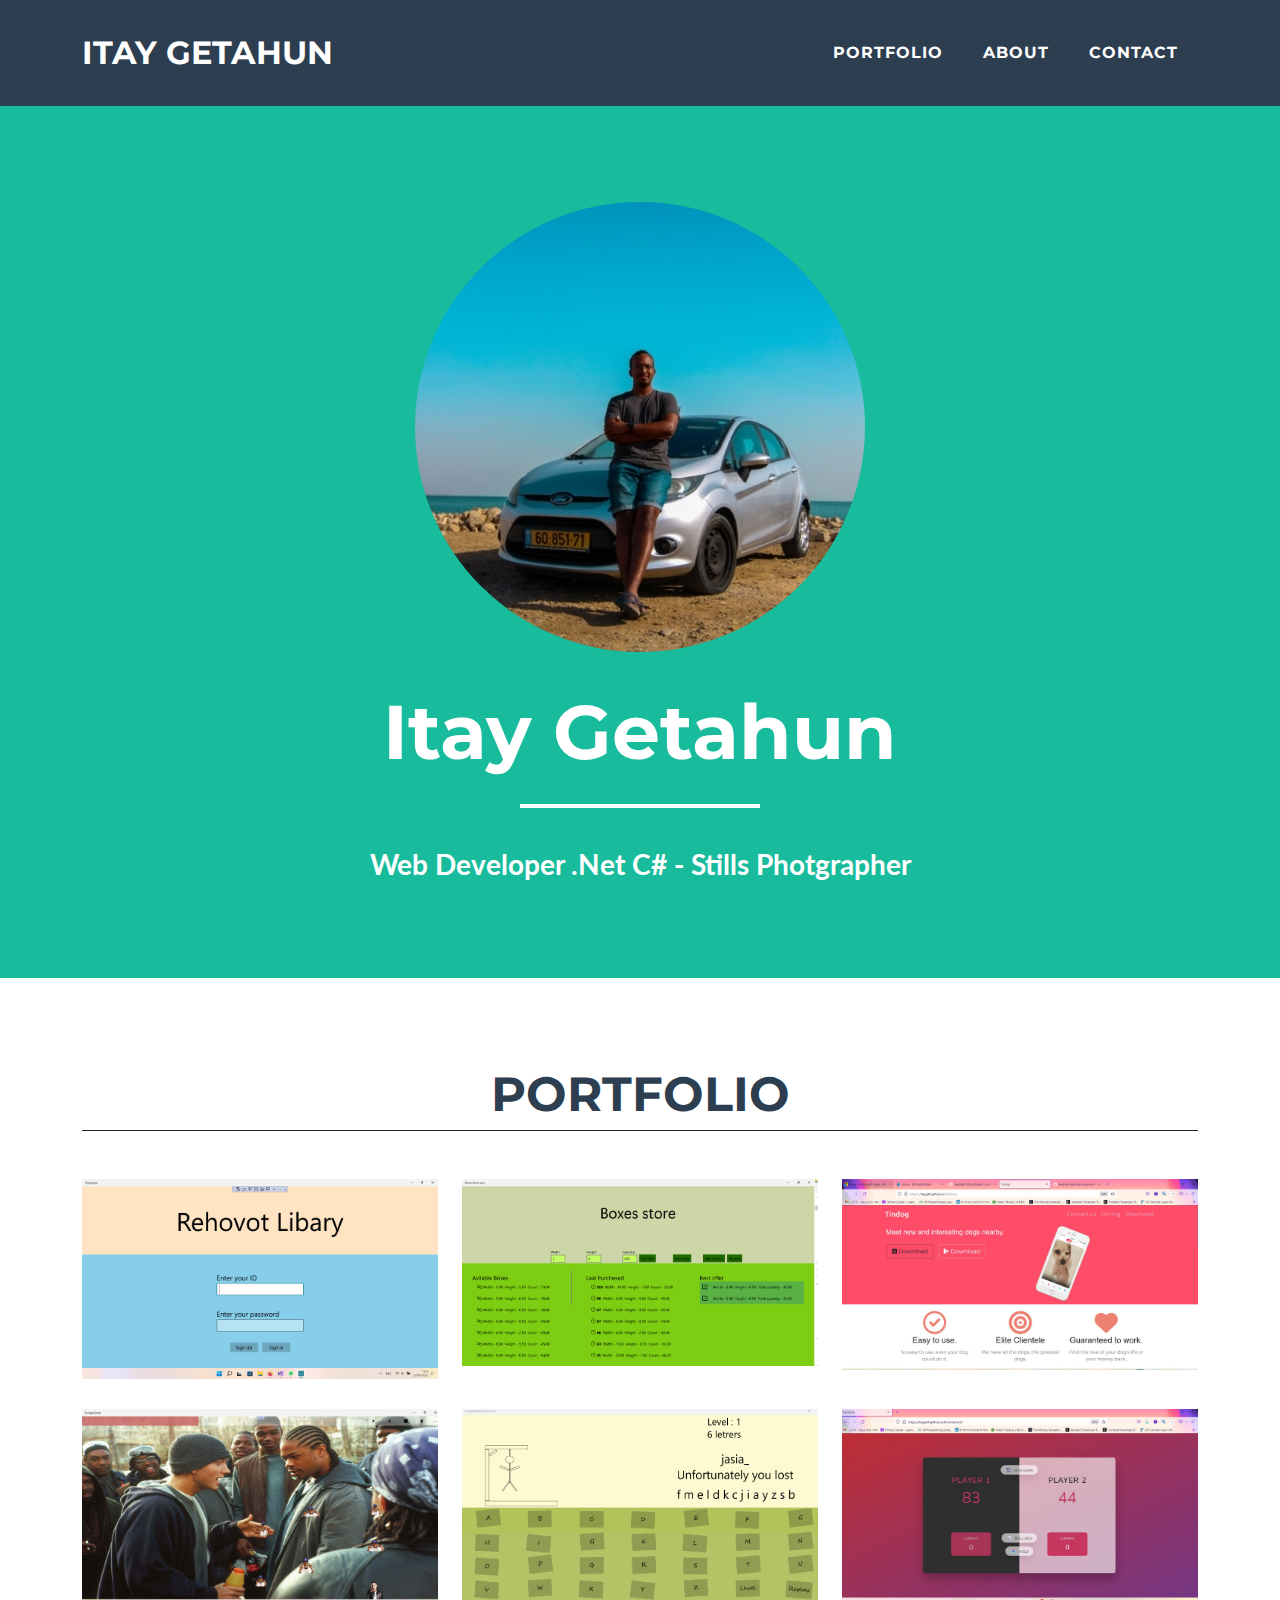
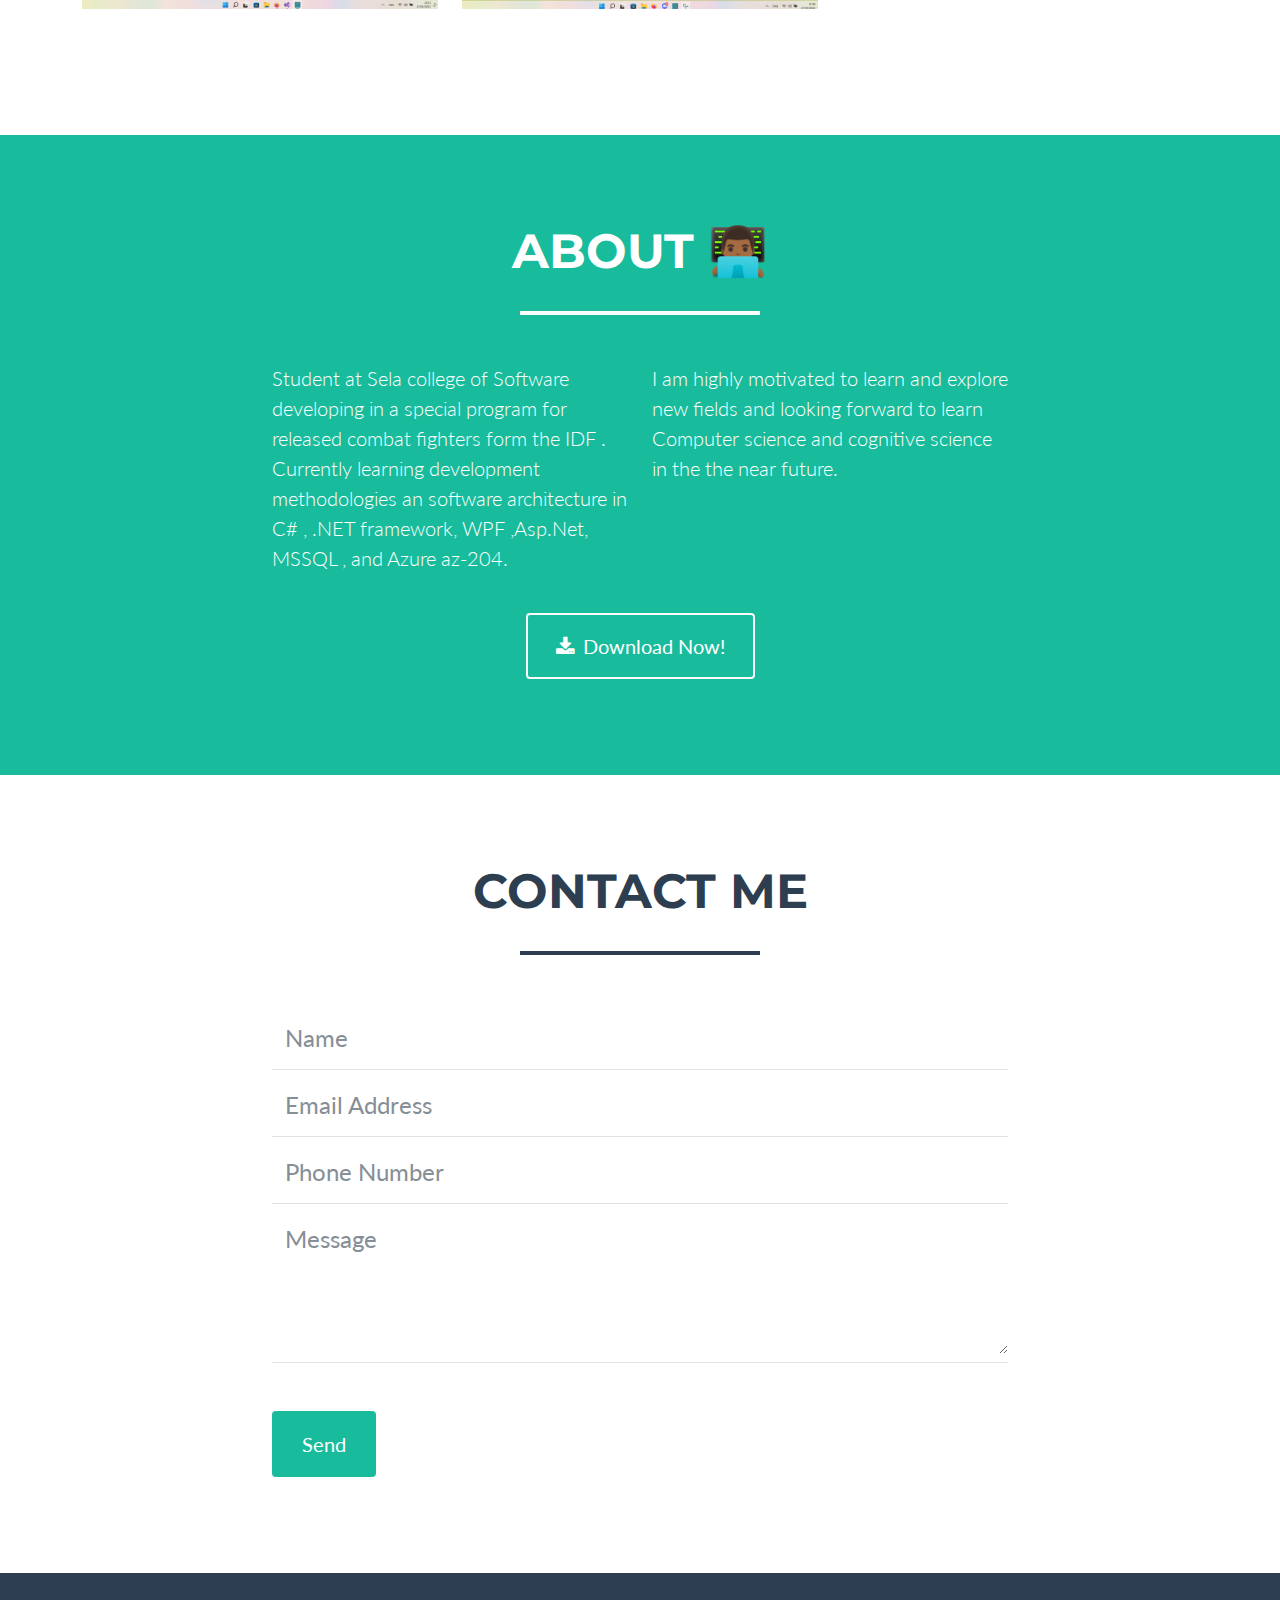
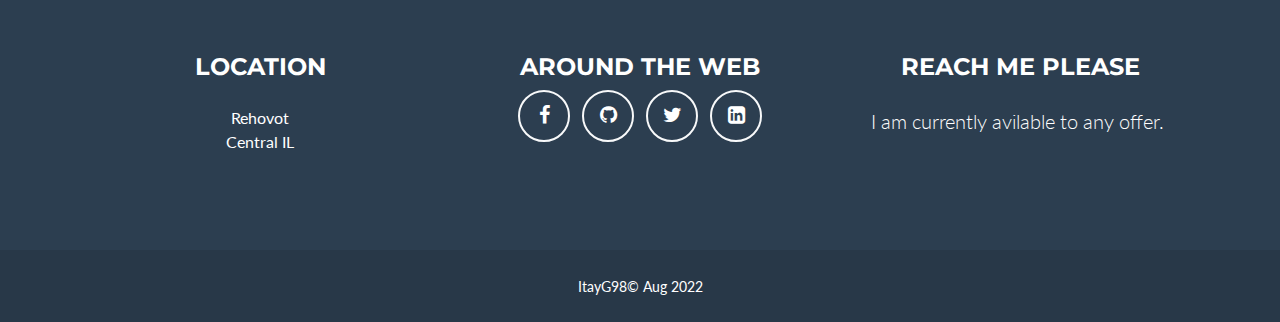
==== index.html @ 488859ec "Fixed and added web page link button" ====
<!DOCTYPE html>
<html>
  <head>
    <meta charset="utf-8" />
    <meta
      name="viewport"
      content="width=device-width, initial-scale=1.0, shrink-to-fit=no"
    />
    <title>Itay Getahun</title>
    <link
      rel="stylesheet"
      href="assets/bootstrap/css/bootstrap.min.css?h=2b7a9840dc2c8db3ccf0bd72989d36ec"
    />
    <link
      rel="stylesheet"
      href="https://fonts.googleapis.com/css?family=Montserrat:400,700"
    />
    <link
      rel="stylesheet"
      href="https://fonts.googleapis.com/css?family=Lato:400,700,400italic,700italic"
    />
    <link
      rel="stylesheet"
      href="https://cdnjs.cloudflare.com/ajax/libs/font-awesome/4.7.0/css/font-awesome.min.css"
    />
  </head>

  <body
    id="page-top"
    data-bs-spy="scroll"
    data-bs-target="#mainNav"
    data-bs-offset="72"
  >
    <header class="text-center text-white bg-primary masthead">
      <div class="container">
        <img
          class="img-fluid d-block mx-auto mb-5 rounded-circle"
          src="assets/img/Profile.jpg"
          alt="Me"
        />
        <h1>Itay Getahun</h1>
        <hr class="star-light" />
        <h2 class="font-weight-light mb-0">
          Web Developer .Net C# - Stills Photgrapher
        </h2>
      </div>
    </header>
    <section id="portfolio" class="portfolio">
      <div class="container">
        <h2 class="text-uppercase text-center text-secondary">Portfolio</h2>
        <hr class="mb-5" />
        <div class="row">
          <div class="col-md-6 col-lg-4">
            <a
              class="d-block mx-auto portfolio-item"
              href="#portfolio-modal-1"
              data-bs-toggle="modal"
            >
              <div
                class="d-flex portfolio-item-caption position-absolute h-100 w-100"
              >
                <div
                  class="text-center text-white my-auto portfolio-item-caption-content w-100"
                >
                  <i class="fa fa-search-plus fa-3x"></i>
                </div>
              </div>
              <img class="img-fluid" src="assets/img/portfolio/LibaryApp.png" />
            </a>
          </div>
          <div class="col-md-6 col-lg-4">
            <a
              class="d-block mx-auto portfolio-item"
              href="#portfolio-modal-2"
              data-bs-toggle="modal"
            >
              <div
                class="d-flex portfolio-item-caption position-absolute h-100 w-100"
              >
                <div
                  class="text-center text-white my-auto portfolio-item-caption-content w-100"
                >
                  <i class="fa fa-search-plus fa-3x"></i>
                </div>
              </div>
              <img class="img-fluid" src="assets/img/portfolio/BoxApp.png" />
            </a>
          </div>
          <div class="col-md-6 col-lg-4">
            <a
              class="d-block mx-auto portfolio-item"
              href="#portfolio-modal-3"
              data-bs-toggle="modal"
            >
              <div
                class="d-flex portfolio-item-caption position-absolute h-100 w-100"
              >
                <div
                  class="text-center text-white my-auto portfolio-item-caption-content w-100"
                >
                  <i class="fa fa-search-plus fa-3x"></i>
                </div>
              </div>
              <img class="img-fluid" src="assets/img/portfolio/Tindog.jpg" />
            </a>
          </div>
          <div class="col-md-6 col-lg-4">
            <a
              class="d-block mx-auto portfolio-item"
              href="#portfolio-modal-4"
              data-bs-toggle="modal"
            >
              <div
                class="d-flex portfolio-item-caption position-absolute h-100 w-100"
              >
                <div
                  class="text-center text-white my-auto portfolio-item-caption-content w-100"
                >
                  <i class="fa fa-search-plus fa-3x"></i>
                </div>
              </div>
              <img
                class="img-fluid"
                src="assets/img/portfolio/Dodge_Game.png"
              />
            </a>
          </div>
          <div class="col-md-6 col-lg-4">
            <a
              class="d-block mx-auto portfolio-item"
              href="#portfolio-modal-5"
              data-bs-toggle="modal"
            >
              <div
                class="d-flex portfolio-item-caption position-absolute h-100 w-100"
              >
                <div
                  class="text-center text-white my-auto portfolio-item-caption-content w-100"
                >
                  <i class="fa fa-search-plus fa-3x"></i>
                </div>
              </div>
              <img class="img-fluid" src="assets/img/portfolio/HangMan.png" />
            </a>
          </div>
          <div class="col-md-6 col-lg-4">
            <a
              class="d-block mx-auto portfolio-item"
              href="#portfolio-modal-6"
              data-bs-toggle="modal"
            >
              <div
                class="d-flex portfolio-item-caption position-absolute h-100 w-100"
              >
                <div
                  class="text-center text-white my-auto portfolio-item-caption-content w-100"
                >
                  <i class="fa fa-search-plus fa-3x"></i>
                </div>
              </div>
              <img class="img-fluid" src="assets/img/portfolio/DiceGame.jpg" />
            </a>
          </div>
        </div>
      </div>
    </section>
    <section class="text-white bg-primary mb-0" id="about">
      <div class="container">
        <h2 class="text-uppercase text-center text-white">About 👨🏾‍💻</h2>
        <hr class="star-light mb-5" />
        <div class="row">
          <div class="col-lg-4 ms-auto">
            <p class="lead">
              Student at Sela college of Software developing in a special
              program for released combat fighters form the IDF . Currently
              learning development methodologies an software architecture in C#
              , .NET framework, WPF ,Asp.Net, MSSQL , and Azure az-204.
            </p>
          </div>
          <div class="col-lg-4 me-auto">
            <p class="lead">
              I am highly motivated to learn and explore new fields and looking
              forward to learn Computer science and cognitive science in the the
              near future.
            </p>
          </div>
        </div>
        <div class="text-center mt-4">
          <a class="btn btn-outline-light btn-xl" role="button" href="#"
            ><i class="fa fa-download me-2"></i><span>Download Now!</span></a
          >
        </div>
      </div>
    </section>
    <section id="contact">
      <div class="container">
        <h2 class="text-uppercase text-center text-secondary mb-0">
          Contact Me
        </h2>
        <hr class="star-dark mb-5" />
        <div class="row">
          <div class="col-lg-8 mx-auto">
            <form
              id="contactForm"
              name="sentMessage"
              novalidate="novalidate"
              autocomplete="on"
              onsubmit="return SubmitForm(this);"
            >
              <div class="control-group">
                <div class="mb-0 form-floating controls pb-2">
                  <input
                    class="form-control"
                    type="text"
                    id="name"
                    required=""
                    placeholder="Name"
                  /><label class="form-label">Name</label
                  ><small class="form-text text-danger help-block"></small>
                </div>
              </div>
              <div class="control-group">
                <div class="mb-0 form-floating controls pb-2">
                  <input
                    class="form-control"
                    type="email"
                    id="email"
                    required=""
                    placeholder="Email Address"
                  /><label class="form-label">Email Address</label
                  ><small class="form-text text-danger help-block"></small>
                </div>
              </div>
              <div class="control-group">
                <div class="mb-0 form-floating controls pb-2">
                  <input
                    class="form-control"
                    type="tel"
                    id="phone"
                    required=""
                    placeholder="Phone Number"
                  /><label class="form-label">Phone Number</label
                  ><small class="form-text text-danger help-block"></small>
                </div>
              </div>
              <div class="control-group">
                <div class="mb-5 form-floating controls pb-2">
                  <textarea
                    class="form-control"
                    id="message"
                    required=""
                    placeholder="Message"
                    style="height: 150px"
                  ></textarea
                  ><label class="form-label">Message</label
                  ><small class="form-text text-danger help-block"></small>
                </div>
              </div>
              <div id="success"></div>
              <div>
                <button
                  class="btn btn-primary btn-xl"
                  id="sendMessageButton"
                  type="submit"
                >
                  Send
                </button>
              </div>
            </form>
          </div>
        </div>
      </div>
    </section>
    <footer class="text-center footer">
      <div class="container">
        <div class="row">
          <div class="col-md-4 mb-5 mb-lg-0">
            <h4 class="text-uppercase mb-4">Location</h4>
            <p>Rehovot<br />Central IL</p>
          </div>
          <div class="col-md-4 mb-5 mb-lg-0">
            <h4 class="text-uppercase">Around the Web</h4>
            <ul class="list-inline">
              <li class="list-inline-item">
                <a
                  class="btn btn-outline-light text-center btn-social rounded-circle"
                  role="button"
                  href="https://www.facebook.com/itay.getahon"
                  ><i class="fa fa-facebook fa-fw"></i
                ></a>
              </li>
              <li class="list-inline-item">
                <a
                  class="btn btn-outline-light text-center btn-social rounded-circle"
                  role="button"
                  href="https://github.com/itayG98"
                  ><i class="fa fa-github fa-fw"></i
                ></a>
              </li>
              <li class="list-inline-item">
                <a
                  class="btn btn-outline-light text-center btn-social rounded-circle"
                  role="button"
                  href="https://twitter.com/itaiG98"
                  ><i class="fa fa-twitter fa-fw"></i
                ></a>
              </li>
              <li class="list-inline-item">
                <a
                  class="btn btn-outline-light text-center btn-social rounded-circle"
                  role="button"
                  href="https://www.linkedin.com/in/itay-getahun/"
                  ><i class="fa fa-linkedin-square fa-fw"></i
                ></a>
              </li>
            </ul>
          </div>
          <div class="col-md-4">
            <h4 class="text-uppercase mb-4">Reach me please</h4>
            <p class="lead mb-0">
              <span>I am currently avilable to any offer.&nbsp;</span>
            </p>
          </div>
        </div>
      </div>
    </footer>
    <div class="text-center text-white copyright py-4">
      <div class="container">
        <nav
          class="navbar navbar-light navbar-expand-lg fixed-top bg-secondary text-uppercase"
          id="mainNav"
        >
          <div class="container">
            <a class="navbar-brand" href="#page-top">Itay Getahun</a
            ><button
              data-bs-toggle="collapse"
              data-bs-target="#navbarResponsive"
              class="navbar-toggler text-white bg-primary navbar-toggler-right text-uppercase rounded"
              aria-controls="navbarResponsive"
              aria-expanded="false"
              aria-label="Toggle navigation"
            >
              <i class="fa fa-bars"></i>
            </button>
            <div class="collapse navbar-collapse" id="navbarResponsive">
              <ul class="navbar-nav ms-auto">
                <li class="nav-item mx-0 mx-lg-1">
                  <a
                    class="nav-link py-3 px-0 px-lg-3 rounded"
                    href="#portfolio"
                    >Portfolio</a
                  >
                </li>
                <li class="nav-item mx-0 mx-lg-1">
                  <a class="nav-link py-3 px-0 px-lg-3 rounded" href="#about"
                    >About</a
                  >
                </li>
                <li class="nav-item mx-0 mx-lg-1">
                  <a class="nav-link py-3 px-0 px-lg-3 rounded" href="#contact"
                    >Contact</a
                  >
                </li>
              </ul>
            </div>
          </div>
        </nav>
        <small>ItayG98©&nbsp;Aug 2022</small>
      </div>
    </div>
    <div class="d-lg-none scroll-to-top position-fixed rounded">
      <a class="text-center d-block rounded text-white" href="#page-top"
        ><i class="fa fa-chevron-up"></i
      ></a>
    </div>
    <div
      class="modal text-center"
      role="dialog"
      tabindex="-1"
      id="portfolio-modal-1"
    >
      <div class="modal-dialog modal-lg" role="document">
        <div class="modal-content">
          <div class="modal-header">
            <button
              type="button"
              class="btn-close"
              data-bs-dismiss="modal"
              aria-label="Close"
            ></button>
          </div>
          <div class="modal-body">
            <div class="container text-center">
              <div class="row">
                <div class="col-lg-8 mx-auto">
                  <h2 class="text-uppercase text-secondary mb-0">
                    Libary UWP App
                  </h2>
                  <hr class="star-dark mb-5" />
                  <img
                    class="img-fluid mb-5"
                    src="assets/img/portfolio/LibaryApp.png"
                  />
                  <p class="mb-5">
                    The app main purpose is to manage a libary costumers and
                    items add let users order buy and return from the library's
                    stock. It has 2 types of users first Costumer and second is
                    Employee and can handle its tasks using MookData class Logic
                    class and the model claas.
                  </p>
                </div>
              </div>
            </div>
          </div>
          <div class="modal-footer pb-5">
            <a
              class="btn btn-primary btn-lg mx-auto rounded-pill portfolio-modal-dismiss"
              role="button"
              data-bs-dismiss="modal"
              ><i class="fa fa-close"></i>&nbsp;Close Project</a
            >
            <a
              class="btn btn-primary btn-lg mx-auto rounded-pill"
              role="button"
              data-bs-dismiss="modal"
              onclick="window.location.href='https://github.com/itayG98/Libary-managment-UWP-App';"
            >
              <i class="fa fa-close"></i>&nbsp;To Poject's page</a
            >
          </div>
        </div>
      </div>
    </div>
    <div
      class="modal text-center"
      role="dialog"
      tabindex="-1"
      id="portfolio-modal-2"
    >
      <div class="modal-dialog modal-lg" role="document">
        <div class="modal-content">
          <div class="modal-header">
            <button
              type="button"
              class="btn-close"
              data-bs-dismiss="modal"
              aria-label="Close"
            ></button>
          </div>
          <div class="modal-body">
            <div class="container text-center">
              <div class="row">
                <div class="col-lg-8 mx-auto">
                  <h2 class="text-uppercase text-secondary mb-0">
                    Box Data Structure App
                  </h2>
                  <hr class="star-dark mb-5" />
                  <img
                    class="img-fluid mb-5"
                    src="assets/img/portfolio/BoxApp.png"
                  />
                  <p class="mb-5">
                    My project demonstrate using two linked generics data
                    structures ,BST and Doubly linked list. The app manage a
                    boxes store storage and can add remove and give best offer
                    for squared bottomed box represented by X as width and
                    length and Y as height. It stores the data for the boxes in
                    doubly dimensional BST with key and value and Date
                    descending order linked list.
                  </p>
                </div>
              </div>
            </div>
          </div>
          <div class="modal-footer pb-5">
            <a
              class="btn btn-primary btn-lg mx-auto rounded-pill portfolio-modal-dismiss"
              role="button"
              data-bs-dismiss="modal"
              ><i class="fa fa-close"></i>&nbsp;Close Project</a
            >
            <a
              class="btn btn-primary btn-lg mx-auto rounded-pill"
              role="button"
              data-bs-dismiss="modal"
              onclick="window.location.href='https://github.com/itayG98/Box-Data-Structure-app';"
            >
              <i class="fa fa-close"></i>&nbsp;To Poject's page</a
            >
          </div>
        </div>
      </div>
    </div>
    <div
      class="modal text-center"
      role="dialog"
      tabindex="-1"
      id="portfolio-modal-3"
    >
      <div class="modal-dialog modal-lg" role="document">
        <div class="modal-content">
          <div class="modal-header">
            <button
              type="button"
              class="btn-close"
              data-bs-dismiss="modal"
              aria-label="Close"
            ></button>
          </div>
          <div class="modal-body">
            <div class="container text-center">
              <div class="row">
                <div class="col-lg-8 mx-auto">
                  <h2 class="text-uppercase text-secondary mb-0">
                    Tindog Static page
                  </h2>
                  <hr class="star-dark mb-5" />
                  <img
                    class="img-fluid mb-5"
                    src="assets/img/portfolio/Tindog.jpg"
                  />
                  <p class="mb-5">
                    Using HTML CSS and intermediate Boostrap only. I manages to
                    build nice looking static page of dog's Tinder . The site is
                    a responsive page for big mid small and phone screens . In
                    this chapter i manages to learn more about Boostrap libary
                    featurs such as Hamburger Nav bar , Carousel builed-in
                    classes and more .
                  </p>
                </div>
              </div>
            </div>
          </div>
          <div class="modal-footer pb-5">
            <a
              class="btn btn-primary btn-lg mx-auto rounded-pill portfolio-modal-dismiss"
              role="button"
              data-bs-dismiss="modal"
              ><i class="fa fa-close"></i>&nbsp;Close Project</a
            >
            <a
              class="btn btn-primary btn-lg mx-auto rounded-pill"
              role="button"
              data-bs-dismiss="modal"
              onclick="window.location.href='https://github.com/itayG98/TinDog';"
            >
              <i class="fa fa-close"></i>&nbsp;To Poject's page</a
            >
            <a
              class="btn btn-primary btn-lg mx-auto rounded-pill"
              role="button"
              data-bs-dismiss="modal"
              onclick="window.location.href='https://itayg98.github.io/TinDog/';"
            >
              <i class="fa fa-close"></i>&nbsp;To the web page</a
            >
          </div>
        </div>
      </div>
    </div>
    <div
      class="modal text-center"
      role="dialog"
      tabindex="-1"
      id="portfolio-modal-4"
    >
      <div class="modal-dialog modal-lg" role="document">
        <div class="modal-content">
          <div class="modal-header">
            <button
              type="button"
              class="btn-close"
              data-bs-dismiss="modal"
              aria-label="Close"
            ></button>
          </div>
          <div class="modal-body">
            <div class="container text-center">
              <div class="row">
                <div class="col-lg-8 mx-auto">
                  <h2 class="text-uppercase text-secondary mb-0">
                    Dodge game UWP
                  </h2>
                  <hr class="star-dark mb-5" />
                  <img
                    class="img-fluid mb-5"
                    src="assets/img/portfolio/Dodge_Game.png"
                  />
                  <p class="mb-5">
                    This game is my first UWP project in my fullstack
                    developmemt course inspired by:
                    <a href="https://www.youtube.com/watch?v=hvBkoAl_KM8"
                      >A youtuber</a
                    >
                    Overview : I am happy to share my unique game project Rap
                    inspired dodge game. Game plan The user try to escape from
                    the enemis and let the crash into eachother at any level of
                    speed the game also let you change user with apropirate
                    musis sound.
                  </p>
                </div>
              </div>
            </div>
          </div>
          <div class="modal-footer pb-5">
            <a
              class="btn btn-primary btn-lg mx-auto rounded-pill portfolio-modal-dismiss"
              role="button"
              data-bs-dismiss="modal"
              ><i class="fa fa-close"></i>&nbsp;Close Project</a
            >
            <a
              class="btn btn-primary btn-lg mx-auto rounded-pill"
              role="button"
              data-bs-dismiss="modal"
              onclick="window.location.href='https://github.com/itayG98/DodgeGame';"
            >
              <i class="fa fa-close"></i>&nbsp;To Poject's page</a
            >
          </div>
        </div>
      </div>
    </div>
    <div
      class="modal text-center"
      role="dialog"
      tabindex="-1"
      id="portfolio-modal-5"
    >
      <div class="modal-dialog modal-lg" role="document">
        <div class="modal-content">
          <div class="modal-header">
            <button
              type="button"
              class="btn-close"
              data-bs-dismiss="modal"
              aria-label="Close"
            ></button>
          </div>
          <div class="modal-body">
            <div class="container text-center">
              <div class="row">
                <div class="col-lg-8 mx-auto">
                  <h2 class="text-uppercase text-secondary mb-0">
                    Hang Man UPW game
                  </h2>
                  <hr class="star-dark mb-5" />
                  <img
                    class="img-fluid mb-5"
                    src="assets/img/portfolio/HangMan.png"
                  />
                  <p class="mb-5">
                    made a simple UWP Windows Desktop App using C# and .Net
                    framwork I created a class for the game , A Jason text file
                    from the internet with 500 english names and constructed a
                    XAML page divided into three main parts : Hangman draw , the
                    game ststus and a virtual keyboard . My game response also
                    to keyboard pressing.
                  </p>
                </div>
              </div>
            </div>
          </div>
          <div class="modal-footer pb-5">
            <a
              class="btn btn-primary btn-lg mx-auto rounded-pill portfolio-modal-dismiss"
              role="button"
              data-bs-dismiss="modal"
              ><i class="fa fa-close"></i>&nbsp;Close Project</a
            >
            <a
              class="btn btn-primary btn-lg mx-auto rounded-pill"
              role="button"
              data-bs-dismiss="modal"
              onclick="window.location.href='https://github.com/itayG98/HangMan-Game';"
            >
              <i class="fa fa-close"></i>&nbsp;To Poject's page</a
            >
          </div>
        </div>
      </div>
    </div>
    <div
      class="modal text-center"
      role="dialog"
      tabindex="-1"
      id="portfolio-modal-6"
    >
      <div class="modal-dialog modal-lg" role="document">
        <div class="modal-content">
          <div class="modal-header">
            <button
              type="button"
              class="btn-close"
              data-bs-dismiss="modal"
              aria-label="Close"
            ></button>
          </div>
          <div class="modal-body">
            <div class="container text-center">
              <div class="row">
                <div class="col-lg-8 mx-auto">
                  <h2 class="text-uppercase text-secondary mb-0">Dice Game</h2>
                  <hr class="star-dark mb-5" />
                  <img
                    class="img-fluid mb-5"
                    src="assets/img/portfolio/DiceGame.jpg"
                  />
                  <p class="mb-5">
                    I made simple nice looking dice-game using HTML css and
                    vanila javascript .
                  </p>
                </div>
              </div>
            </div>
          </div>
          <div class="modal-footer pb-5">
            <a
              class="btn btn-primary btn-lg mx-auto rounded-pill portfolio-modal-dismiss"
              role="button"
              data-bs-dismiss="modal"
              ><i class="fa fa-close"></i>&nbsp;Close Project</a
            >
            <a
              class="btn btn-primary btn-lg mx-auto rounded-pill"
              role="button"
              data-bs-dismiss="modal"
              onclick="window.location.href='https://github.com/itayG98/DiceGameJS';"
            >
              <i class="fa fa-close"></i>&nbsp;To Poject's page</a
            >
            <a
              class="btn btn-primary btn-lg mx-auto rounded-pill"
              role="button"
              data-bs-dismiss="modal"
              onclick="window.location.href='https://itayg98.github.io/DiceGameJS/';"
            >
              <i class="fa fa-close"></i>&nbsp;To the web page</a
            >
          </div>
        </div>
      </div>
    </div>
    <script src="https://cdn.jsdelivr.net/npm/bootstrap@5.1.3/dist/js/bootstrap.bundle.min.js"></script>
    <script src="assets/js/script.min.js"></script>
  </body>
</html>
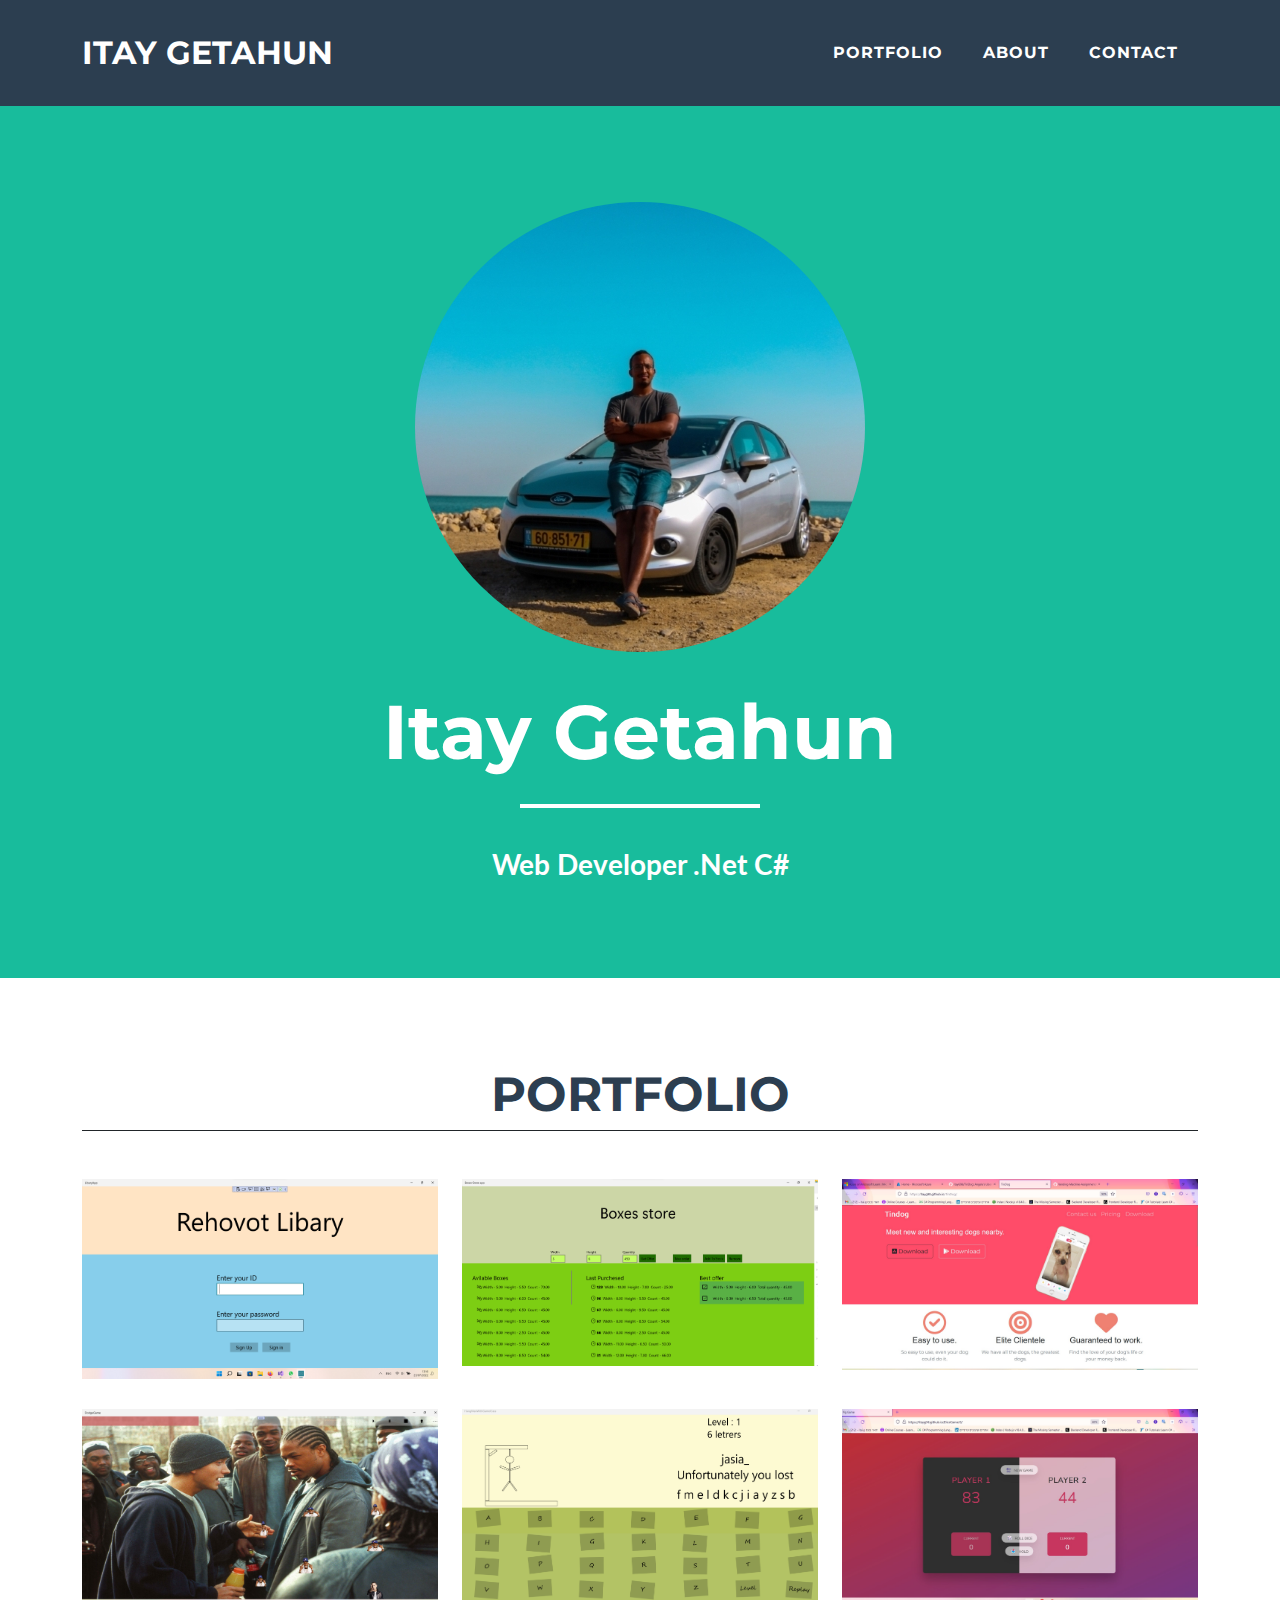
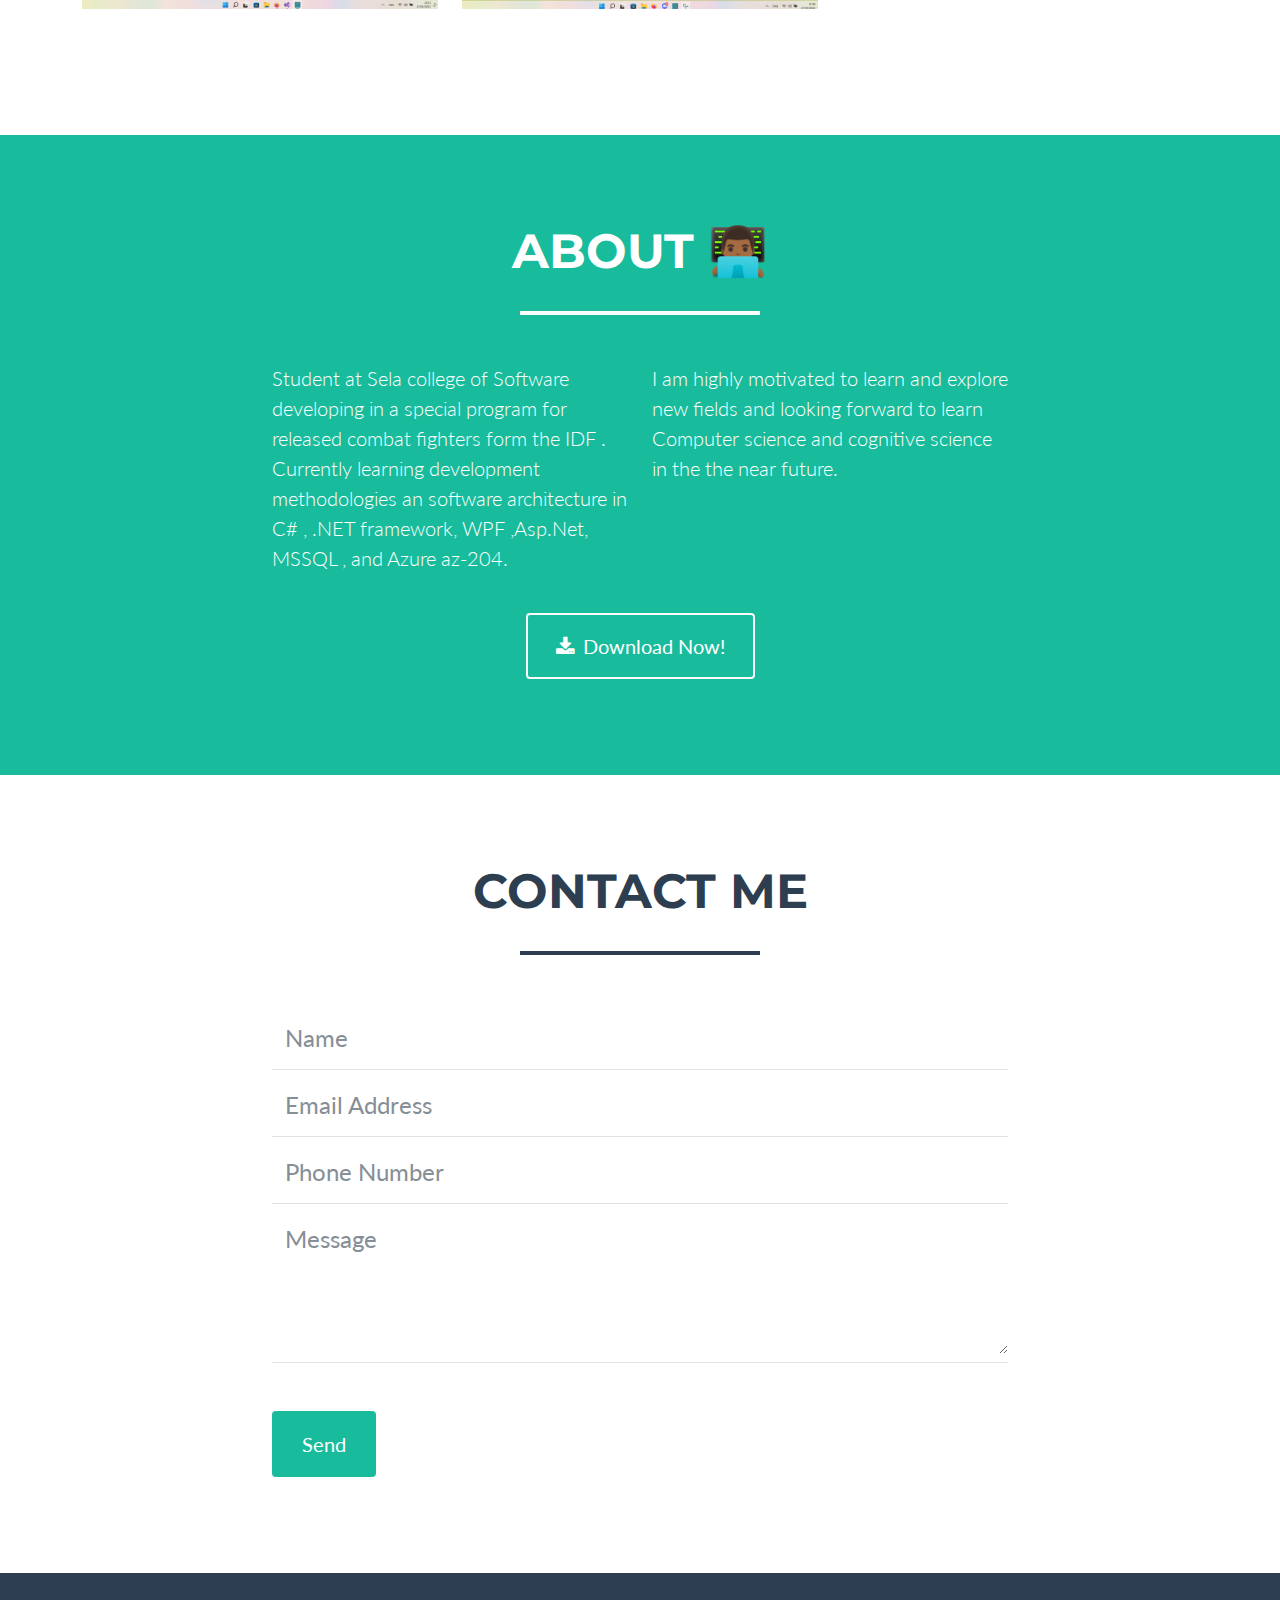
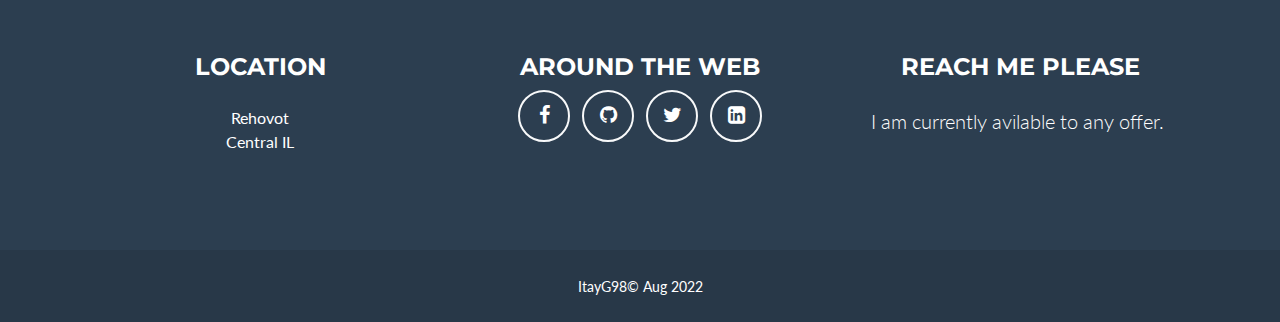
==== commit e74b2c96: "Remove photograpy statment" ====
--- a/index.html
+++ b/index.html
@@ -40,9 +40,7 @@
         />
         <h1>Itay Getahun</h1>
         <hr class="star-light" />
-        <h2 class="font-weight-light mb-0">
-          Web Developer .Net C# - Stills Photgrapher
-        </h2>
+        <h2 class="font-weight-light mb-0">Web Developer .Net C#</h2>
       </div>
     </header>
     <section id="portfolio" class="portfolio">
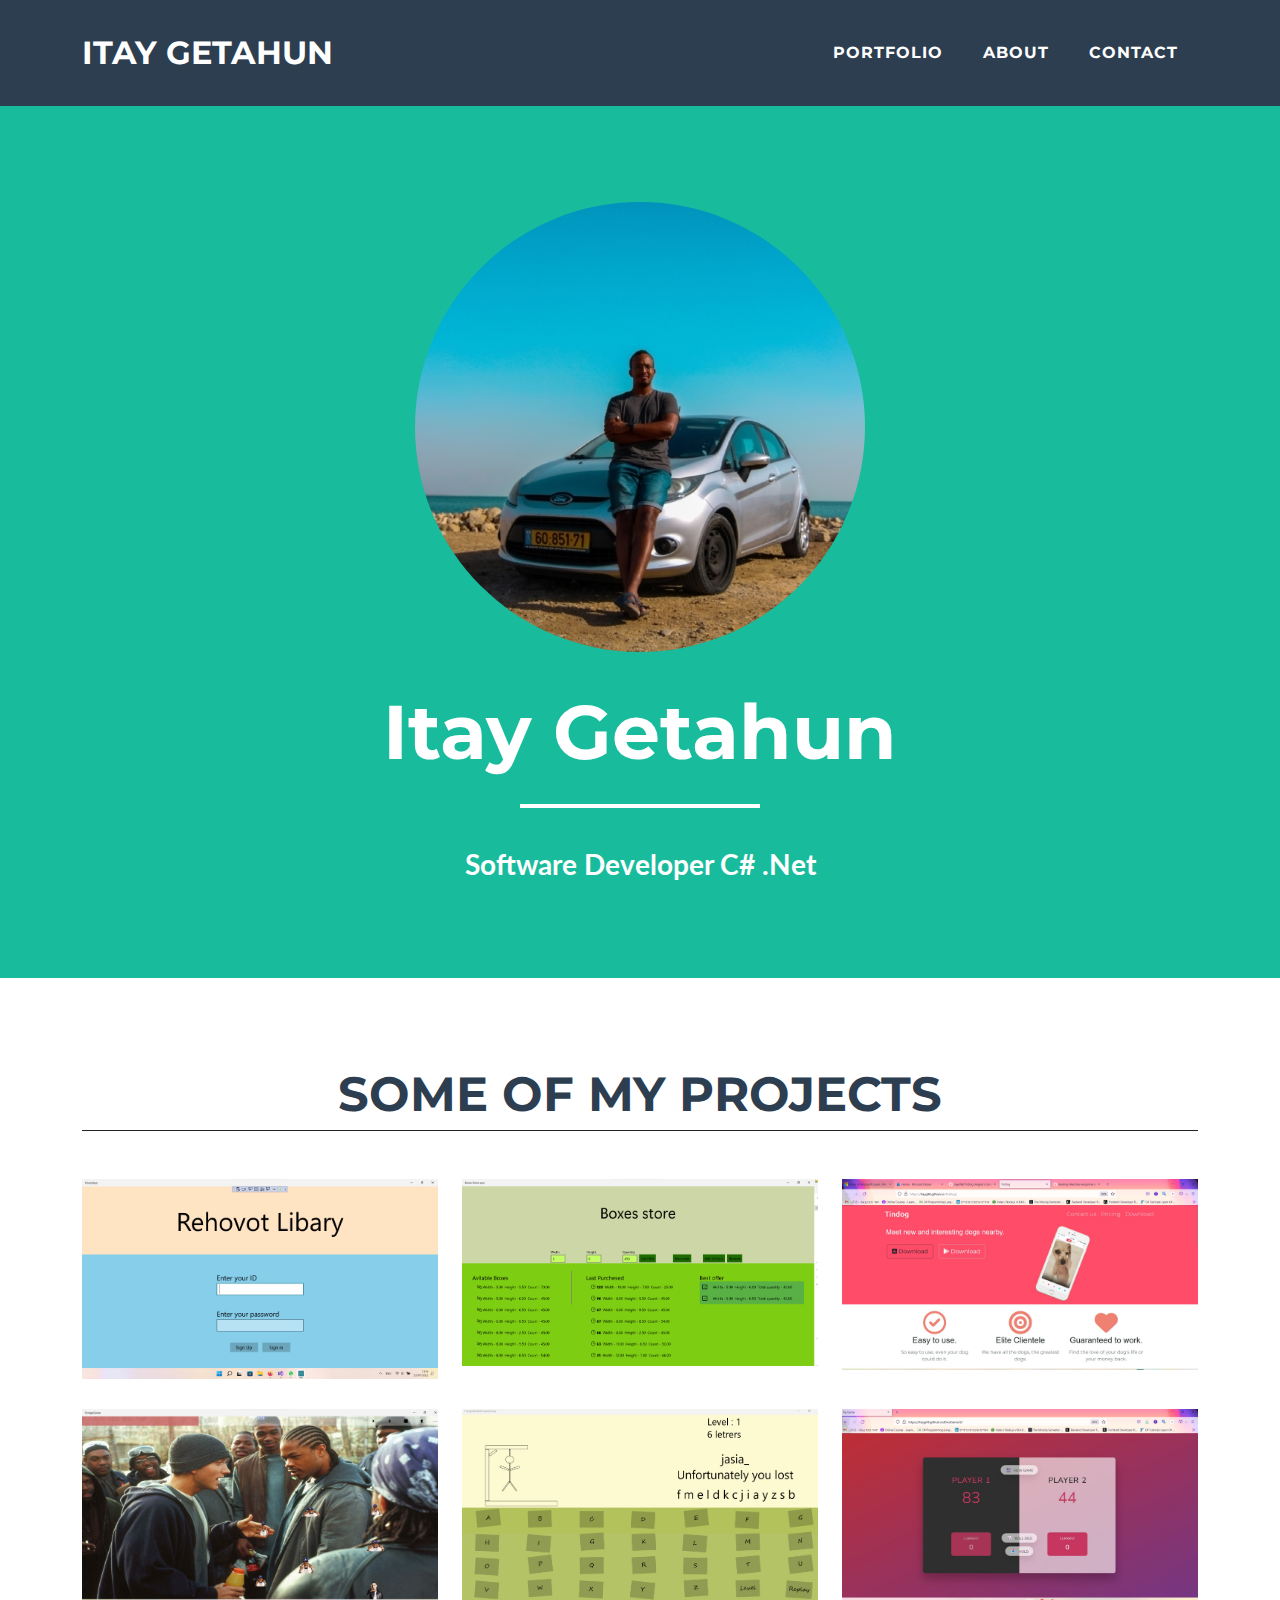
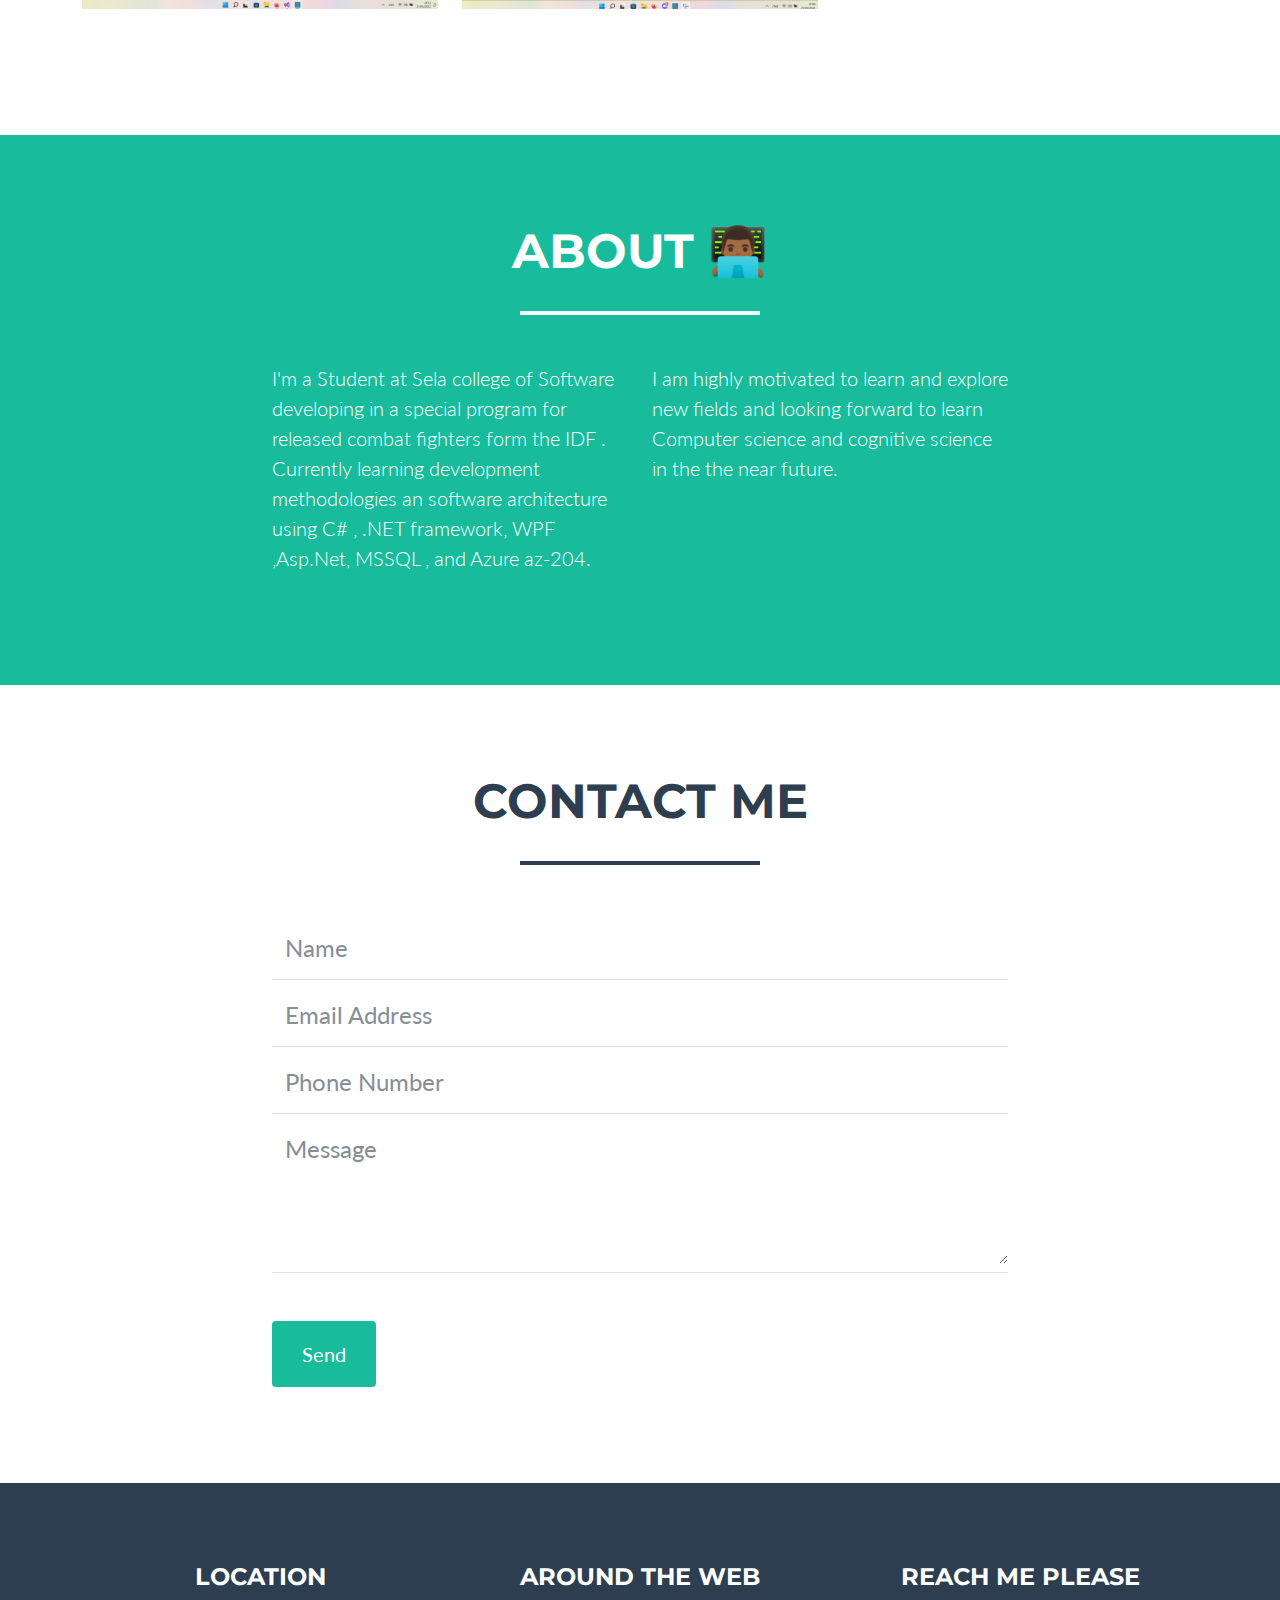
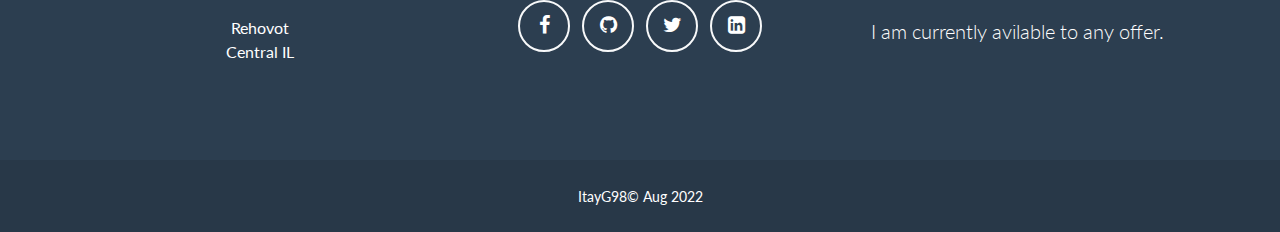
==== commit f20e3740: "Content edited" ====
--- a/index.html
+++ b/index.html
@@ -40,12 +40,14 @@
         />
         <h1>Itay Getahun</h1>
         <hr class="star-light" />
-        <h2 class="font-weight-light mb-0">Web Developer .Net C#</h2>
+        <h2 class="font-weight-light mb-0">Software Developer C# .Net</h2>
       </div>
     </header>
     <section id="portfolio" class="portfolio">
       <div class="container">
-        <h2 class="text-uppercase text-center text-secondary">Portfolio</h2>
+        <h2 class="text-uppercase text-center text-secondary">
+          Some of my projects
+        </h2>
         <hr class="mb-5" />
         <div class="row">
           <div class="col-md-6 col-lg-4">
@@ -169,10 +171,10 @@
         <div class="row">
           <div class="col-lg-4 ms-auto">
             <p class="lead">
-              Student at Sela college of Software developing in a special
+              I'm a Student at Sela college of Software developing in a special
               program for released combat fighters form the IDF . Currently
-              learning development methodologies an software architecture in C#
-              , .NET framework, WPF ,Asp.Net, MSSQL , and Azure az-204.
+              learning development methodologies an software architecture using
+              C# , .NET framework, WPF ,Asp.Net, MSSQL , and Azure az-204.
             </p>
           </div>
           <div class="col-lg-4 me-auto">
@@ -183,11 +185,12 @@
             </p>
           </div>
         </div>
-        <div class="text-center mt-4">
+        <!-- CV BTN For the futere -->
+        <!-- <div class="text-center mt-4">
           <a class="btn btn-outline-light btn-xl" role="button" href="#"
             ><i class="fa fa-download me-2"></i><span>Download Now!</span></a
           >
-        </div>
+        </div> -->
       </div>
     </section>
     <section id="contact">
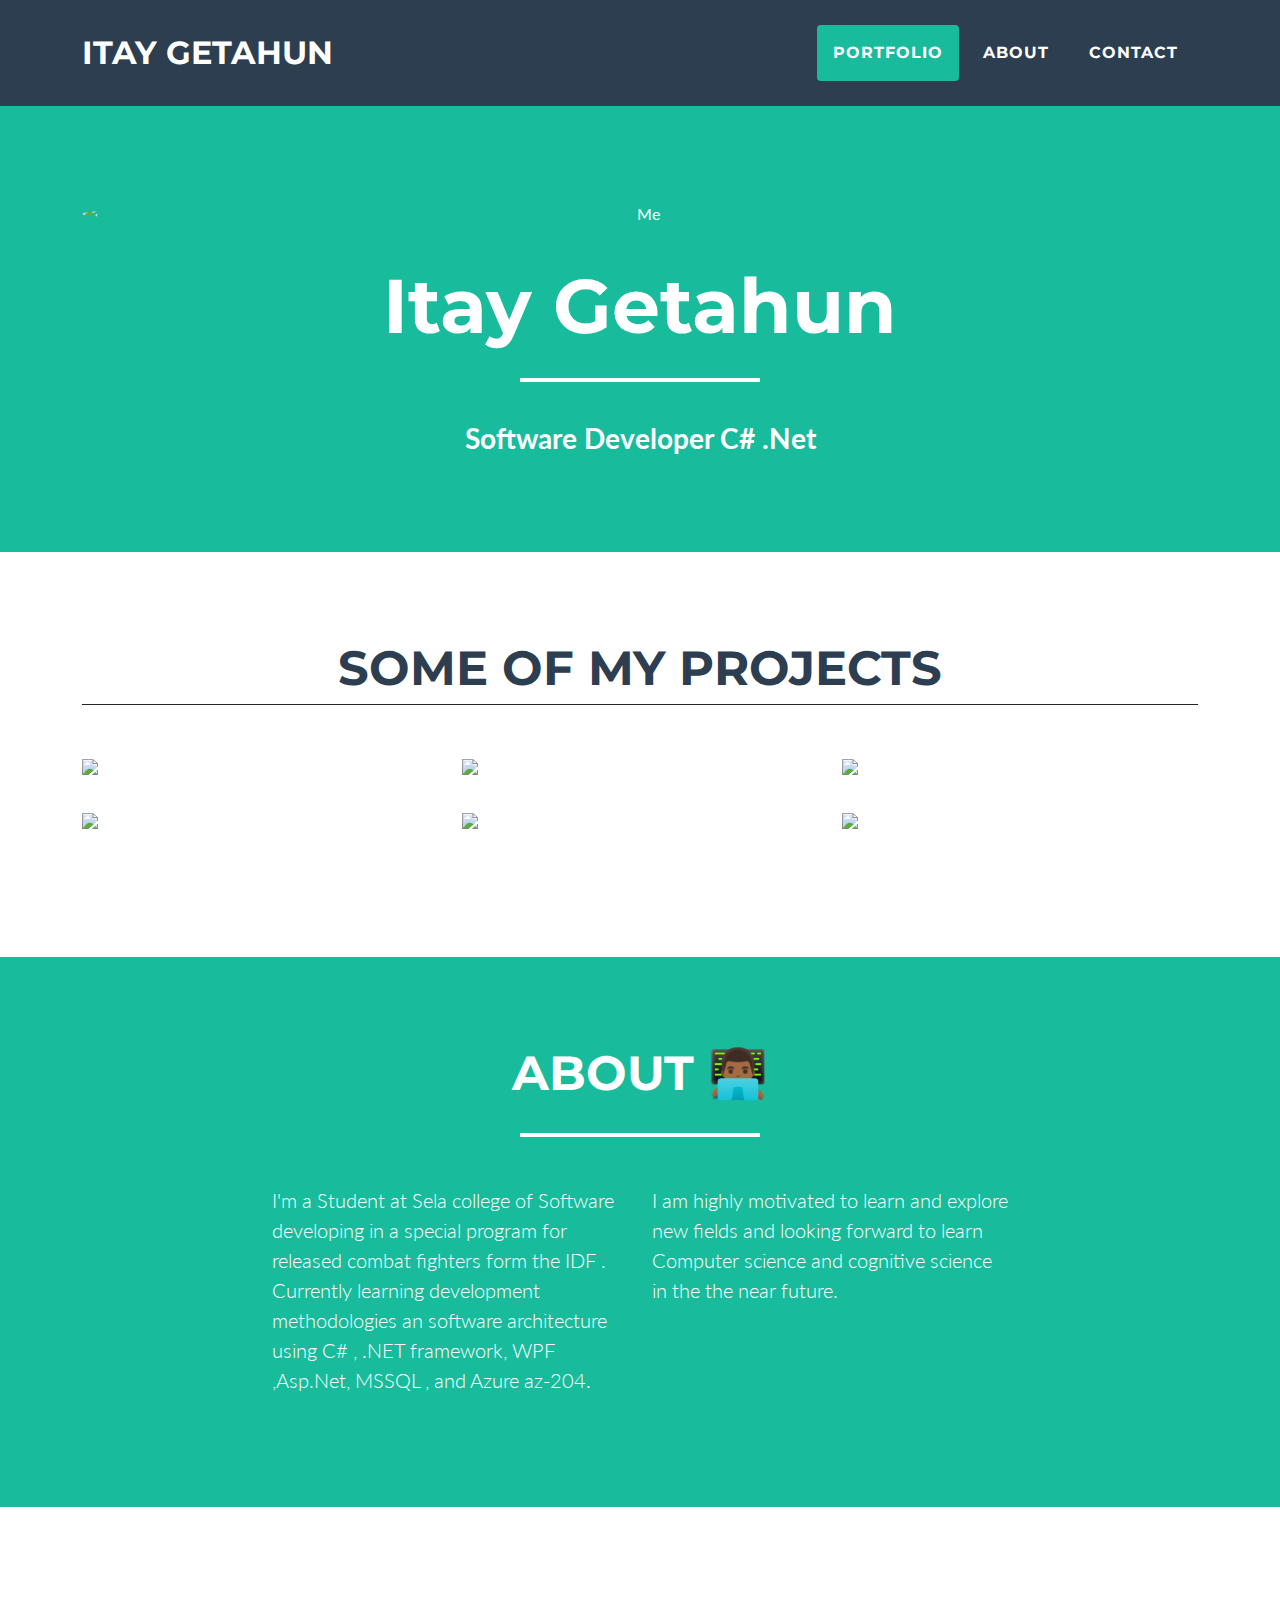
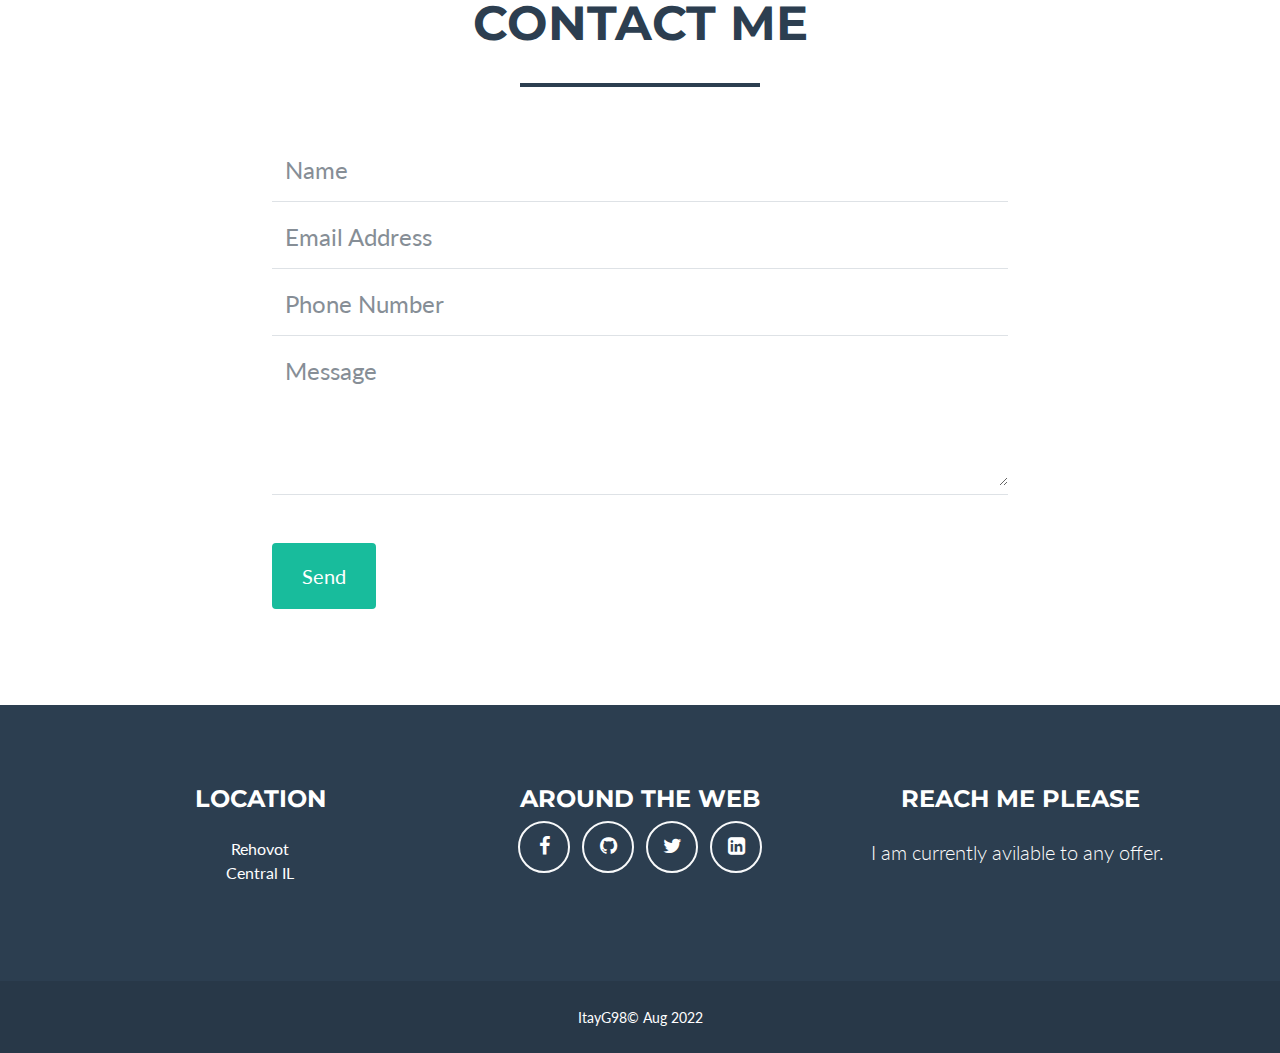
==== commit c395db1d: "Update index.html" ====
--- a/index.html
+++ b/index.html
@@ -35,7 +35,7 @@
       <div class="container">
         <img
           class="img-fluid d-block mx-auto mb-5 rounded-circle"
-          src="assets/img/Profile.jpg"
+          src="Assets/Photos/1.png"
           alt="Me"
         />
         <h1>Itay Getahun</h1>
@@ -65,7 +65,7 @@
                   <i class="fa fa-search-plus fa-3x"></i>
                 </div>
               </div>
-              <img class="img-fluid" src="assets/img/portfolio/LibaryApp.png" />
+              <img class="img-fluid" src="Assets/portfolio/LibaryApp.png" />
             </a>
           </div>
           <div class="col-md-6 col-lg-4">
@@ -83,7 +83,7 @@
                   <i class="fa fa-search-plus fa-3x"></i>
                 </div>
               </div>
-              <img class="img-fluid" src="assets/img/portfolio/BoxApp.png" />
+              <img class="img-fluid" src="Assets/portfolio/BoxApp.png" />
             </a>
           </div>
           <div class="col-md-6 col-lg-4">
@@ -101,7 +101,7 @@
                   <i class="fa fa-search-plus fa-3x"></i>
                 </div>
               </div>
-              <img class="img-fluid" src="assets/img/portfolio/Tindog.jpg" />
+              <img class="img-fluid" src="Assets/portfolio/Tindog.jpg" />
             </a>
           </div>
           <div class="col-md-6 col-lg-4">
@@ -121,7 +121,7 @@
               </div>
               <img
                 class="img-fluid"
-                src="assets/img/portfolio/Dodge_Game.png"
+                src="Assets/portfolio/Dodge_Game.png"
               />
             </a>
           </div>
@@ -140,7 +140,7 @@
                   <i class="fa fa-search-plus fa-3x"></i>
                 </div>
               </div>
-              <img class="img-fluid" src="assets/img/portfolio/HangMan.png" />
+              <img class="img-fluid" src="Assets/portfolio/HangMan.png" />
             </a>
           </div>
           <div class="col-md-6 col-lg-4">
@@ -158,7 +158,7 @@
                   <i class="fa fa-search-plus fa-3x"></i>
                 </div>
               </div>
-              <img class="img-fluid" src="assets/img/portfolio/DiceGame.jpg" />
+              <img class="img-fluid" src="Assets/portfolio/DiceGame.jpg" />
             </a>
           </div>
         </div>
@@ -400,7 +400,7 @@
                   <hr class="star-dark mb-5" />
                   <img
                     class="img-fluid mb-5"
-                    src="assets/img/portfolio/LibaryApp.png"
+                    src="Assets/portfolio/LibaryApp.png"
                   />
                   <p class="mb-5">
                     The app main purpose is to manage a libary costumers and
@@ -458,7 +458,7 @@
                   <hr class="star-dark mb-5" />
                   <img
                     class="img-fluid mb-5"
-                    src="assets/img/portfolio/BoxApp.png"
+                    src="Assets/portfolio/BoxApp.png"
                   />
                   <p class="mb-5">
                     My project demonstrate using two linked generics data
@@ -518,7 +518,7 @@
                   <hr class="star-dark mb-5" />
                   <img
                     class="img-fluid mb-5"
-                    src="assets/img/portfolio/Tindog.jpg"
+                    src="Assets/portfolio/Tindog.jpg"
                   />
                   <p class="mb-5">
                     Using HTML CSS and intermediate Boostrap only. I manages to
@@ -585,7 +585,7 @@
                   <hr class="star-dark mb-5" />
                   <img
                     class="img-fluid mb-5"
-                    src="assets/img/portfolio/Dodge_Game.png"
+                    src="Assets/portfolio/Dodge_Game.png"
                   />
                   <p class="mb-5">
                     This game is my first UWP project in my fullstack
@@ -648,7 +648,7 @@
                   <hr class="star-dark mb-5" />
                   <img
                     class="img-fluid mb-5"
-                    src="assets/img/portfolio/HangMan.png"
+                    src="Assets/portfolio/HangMan.png"
                   />
                   <p class="mb-5">
                     made a simple UWP Windows Desktop App using C# and .Net
@@ -705,7 +705,7 @@
                   <hr class="star-dark mb-5" />
                   <img
                     class="img-fluid mb-5"
-                    src="assets/img/portfolio/DiceGame.jpg"
+                    src="Assets/portfolio/DiceGame.jpg"
                   />
                   <p class="mb-5">
                     I made simple nice looking dice-game using HTML css and
@@ -743,6 +743,6 @@
       </div>
     </div>
     <script src="https://cdn.jsdelivr.net/npm/bootstrap@5.1.3/dist/js/bootstrap.bundle.min.js"></script>
-    <script src="assets/js/script.min.js"></script>
+    <script src="script/js/script.min.js"></script>
   </body>
 </html>
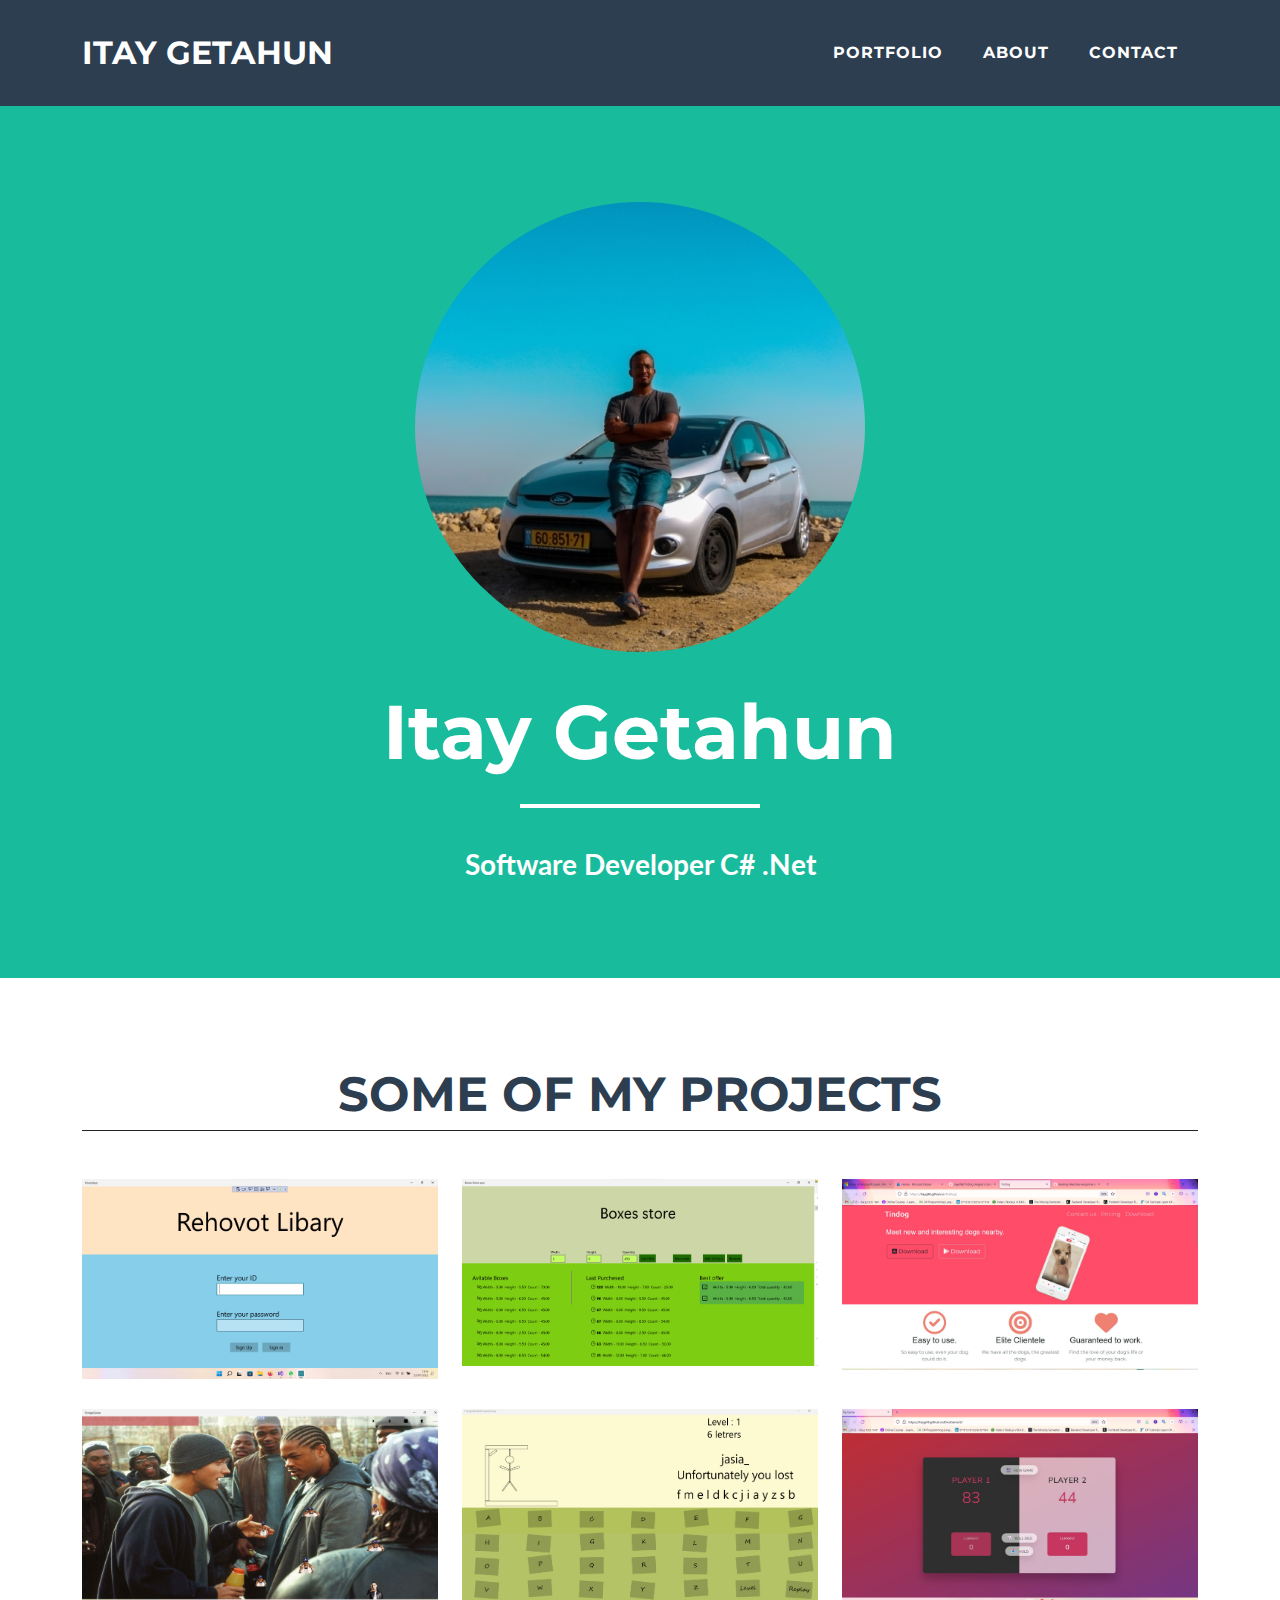
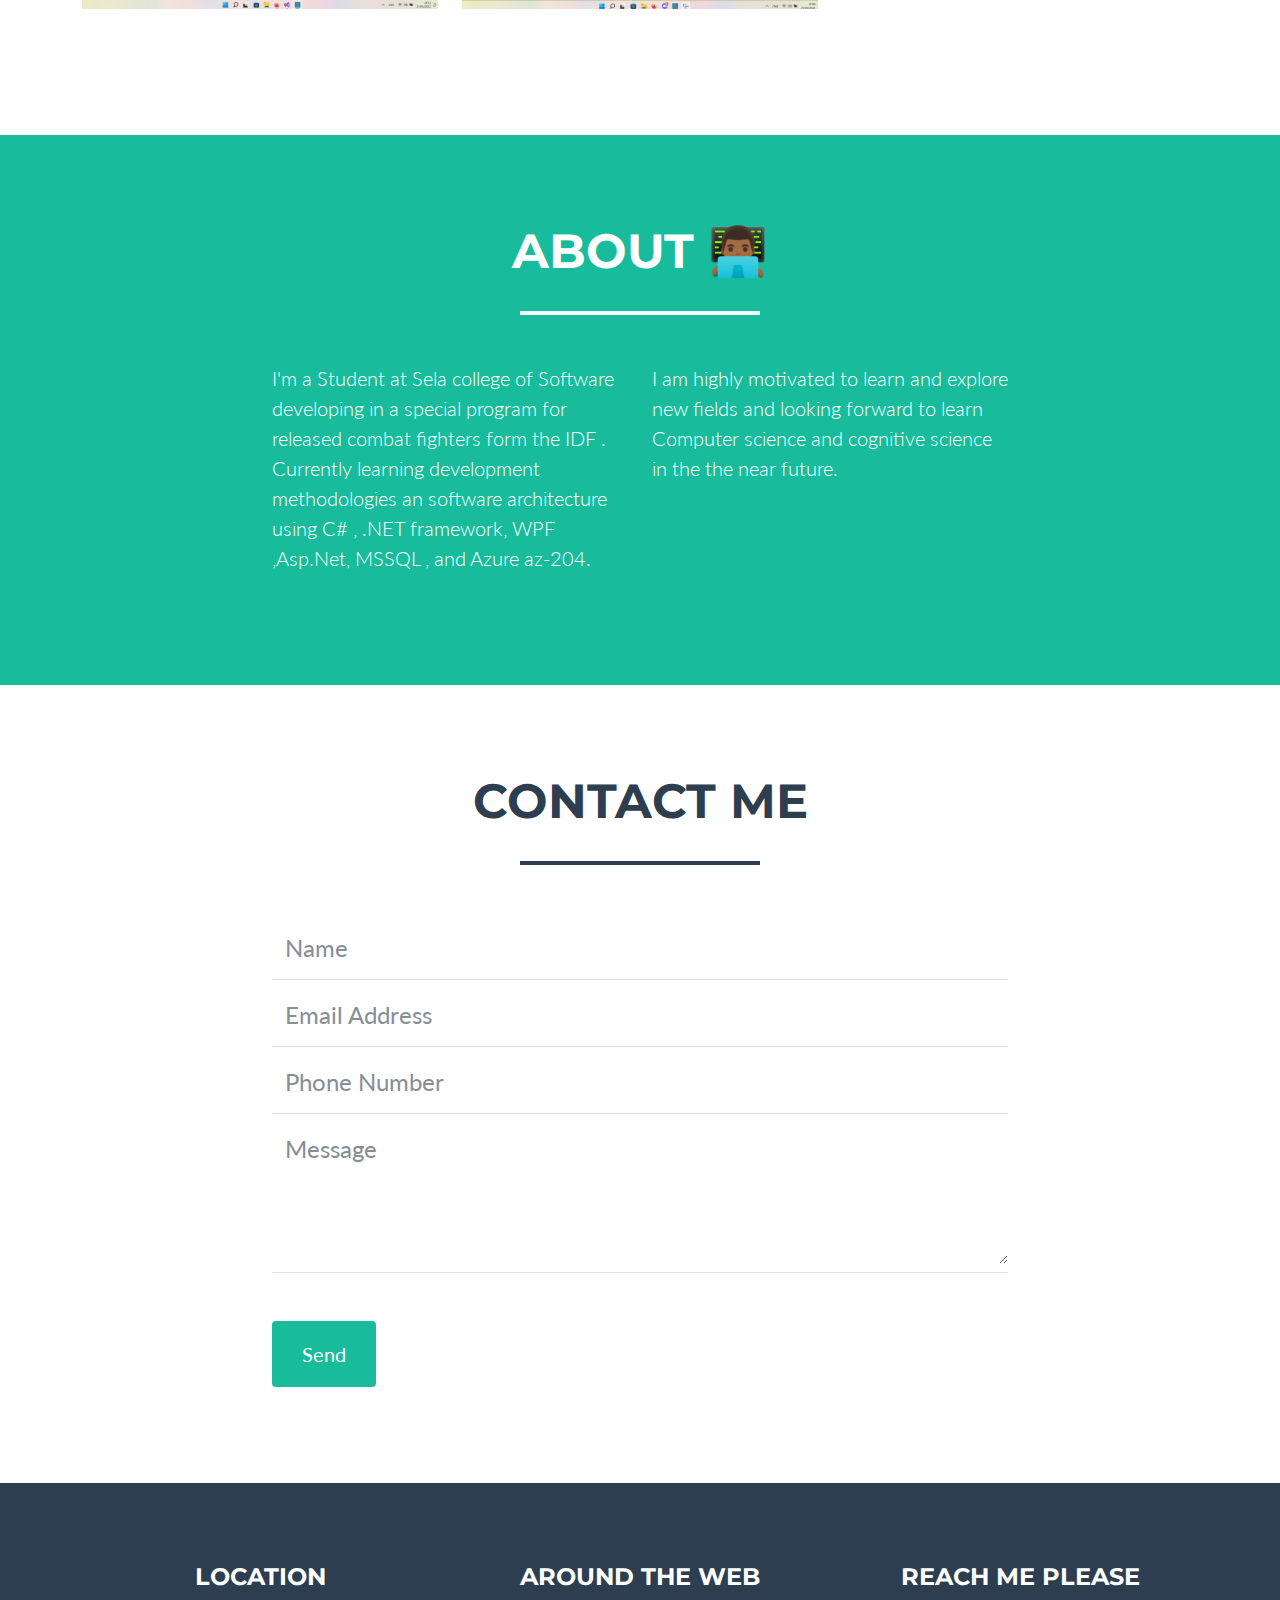
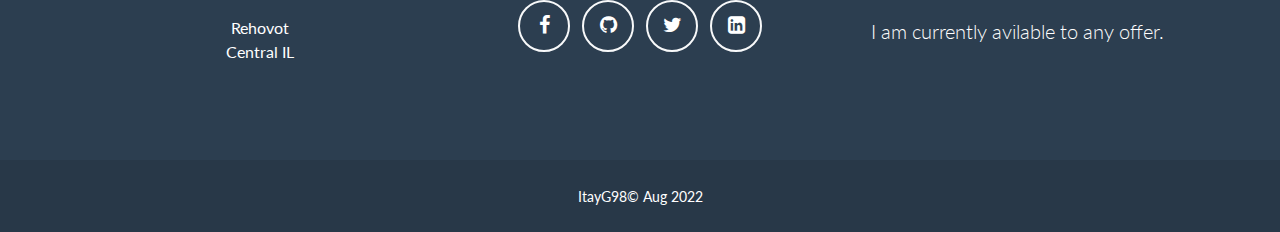
==== commit 9c6eb5d7: "Changes folders" ====
--- a/index.html
+++ b/index.html
@@ -35,7 +35,7 @@
       <div class="container">
         <img
           class="img-fluid d-block mx-auto mb-5 rounded-circle"
-          src="Assets/Photos/1.png"
+          src="assets/photos/Profile.jpg"
           alt="Me"
         />
         <h1>Itay Getahun</h1>
@@ -65,7 +65,7 @@
                   <i class="fa fa-search-plus fa-3x"></i>
                 </div>
               </div>
-              <img class="img-fluid" src="Assets/portfolio/LibaryApp.png" />
+              <img class="img-fluid" src="assets/photos/LibaryApp.png" />
             </a>
           </div>
           <div class="col-md-6 col-lg-4">
@@ -83,7 +83,7 @@
                   <i class="fa fa-search-plus fa-3x"></i>
                 </div>
               </div>
-              <img class="img-fluid" src="Assets/portfolio/BoxApp.png" />
+              <img class="img-fluid" src="assets/photos/BoxApp.png" />
             </a>
           </div>
           <div class="col-md-6 col-lg-4">
@@ -101,7 +101,7 @@
                   <i class="fa fa-search-plus fa-3x"></i>
                 </div>
               </div>
-              <img class="img-fluid" src="Assets/portfolio/Tindog.jpg" />
+              <img class="img-fluid" src="assets/photos/Tindog.jpg" />
             </a>
           </div>
           <div class="col-md-6 col-lg-4">
@@ -119,10 +119,7 @@
                   <i class="fa fa-search-plus fa-3x"></i>
                 </div>
               </div>
-              <img
-                class="img-fluid"
-                src="Assets/portfolio/Dodge_Game.png"
-              />
+              <img class="img-fluid" src="assets/photos/Dodge_Game.png" />
             </a>
           </div>
           <div class="col-md-6 col-lg-4">
@@ -140,7 +137,7 @@
                   <i class="fa fa-search-plus fa-3x"></i>
                 </div>
               </div>
-              <img class="img-fluid" src="Assets/portfolio/HangMan.png" />
+              <img class="img-fluid" src="assets/photos/HangMan.png" />
             </a>
           </div>
           <div class="col-md-6 col-lg-4">
@@ -158,7 +155,7 @@
                   <i class="fa fa-search-plus fa-3x"></i>
                 </div>
               </div>
-              <img class="img-fluid" src="Assets/portfolio/DiceGame.jpg" />
+              <img class="img-fluid" src="assets/photos/DiceGame.jpg" />
             </a>
           </div>
         </div>
@@ -400,7 +397,7 @@
                   <hr class="star-dark mb-5" />
                   <img
                     class="img-fluid mb-5"
-                    src="Assets/portfolio/LibaryApp.png"
+                    src="assets/photos/LibaryApp.png"
                   />
                   <p class="mb-5">
                     The app main purpose is to manage a libary costumers and
@@ -456,10 +453,7 @@
                     Box Data Structure App
                   </h2>
                   <hr class="star-dark mb-5" />
-                  <img
-                    class="img-fluid mb-5"
-                    src="Assets/portfolio/BoxApp.png"
-                  />
+                  <img class="img-fluid mb-5" src="assets/photos/BoxApp.png" />
                   <p class="mb-5">
                     My project demonstrate using two linked generics data
                     structures ,BST and Doubly linked list. The app manage a
@@ -516,10 +510,7 @@
                     Tindog Static page
                   </h2>
                   <hr class="star-dark mb-5" />
-                  <img
-                    class="img-fluid mb-5"
-                    src="Assets/portfolio/Tindog.jpg"
-                  />
+                  <img class="img-fluid mb-5" src="assets/photos/Tindog.jpg" />
                   <p class="mb-5">
                     Using HTML CSS and intermediate Boostrap only. I manages to
                     build nice looking static page of dog's Tinder . The site is
@@ -585,7 +576,7 @@
                   <hr class="star-dark mb-5" />
                   <img
                     class="img-fluid mb-5"
-                    src="Assets/portfolio/Dodge_Game.png"
+                    src="assets/photos/Dodge_Game.png"
                   />
                   <p class="mb-5">
                     This game is my first UWP project in my fullstack
@@ -646,10 +637,7 @@
                     Hang Man UPW game
                   </h2>
                   <hr class="star-dark mb-5" />
-                  <img
-                    class="img-fluid mb-5"
-                    src="Assets/portfolio/HangMan.png"
-                  />
+                  <img class="img-fluid mb-5" src="assets/photos/HangMan.png" />
                   <p class="mb-5">
                     made a simple UWP Windows Desktop App using C# and .Net
                     framwork I created a class for the game , A Jason text file
@@ -705,7 +693,7 @@
                   <hr class="star-dark mb-5" />
                   <img
                     class="img-fluid mb-5"
-                    src="Assets/portfolio/DiceGame.jpg"
+                    src="assets/photos/DiceGame.jpg"
                   />
                   <p class="mb-5">
                     I made simple nice looking dice-game using HTML css and
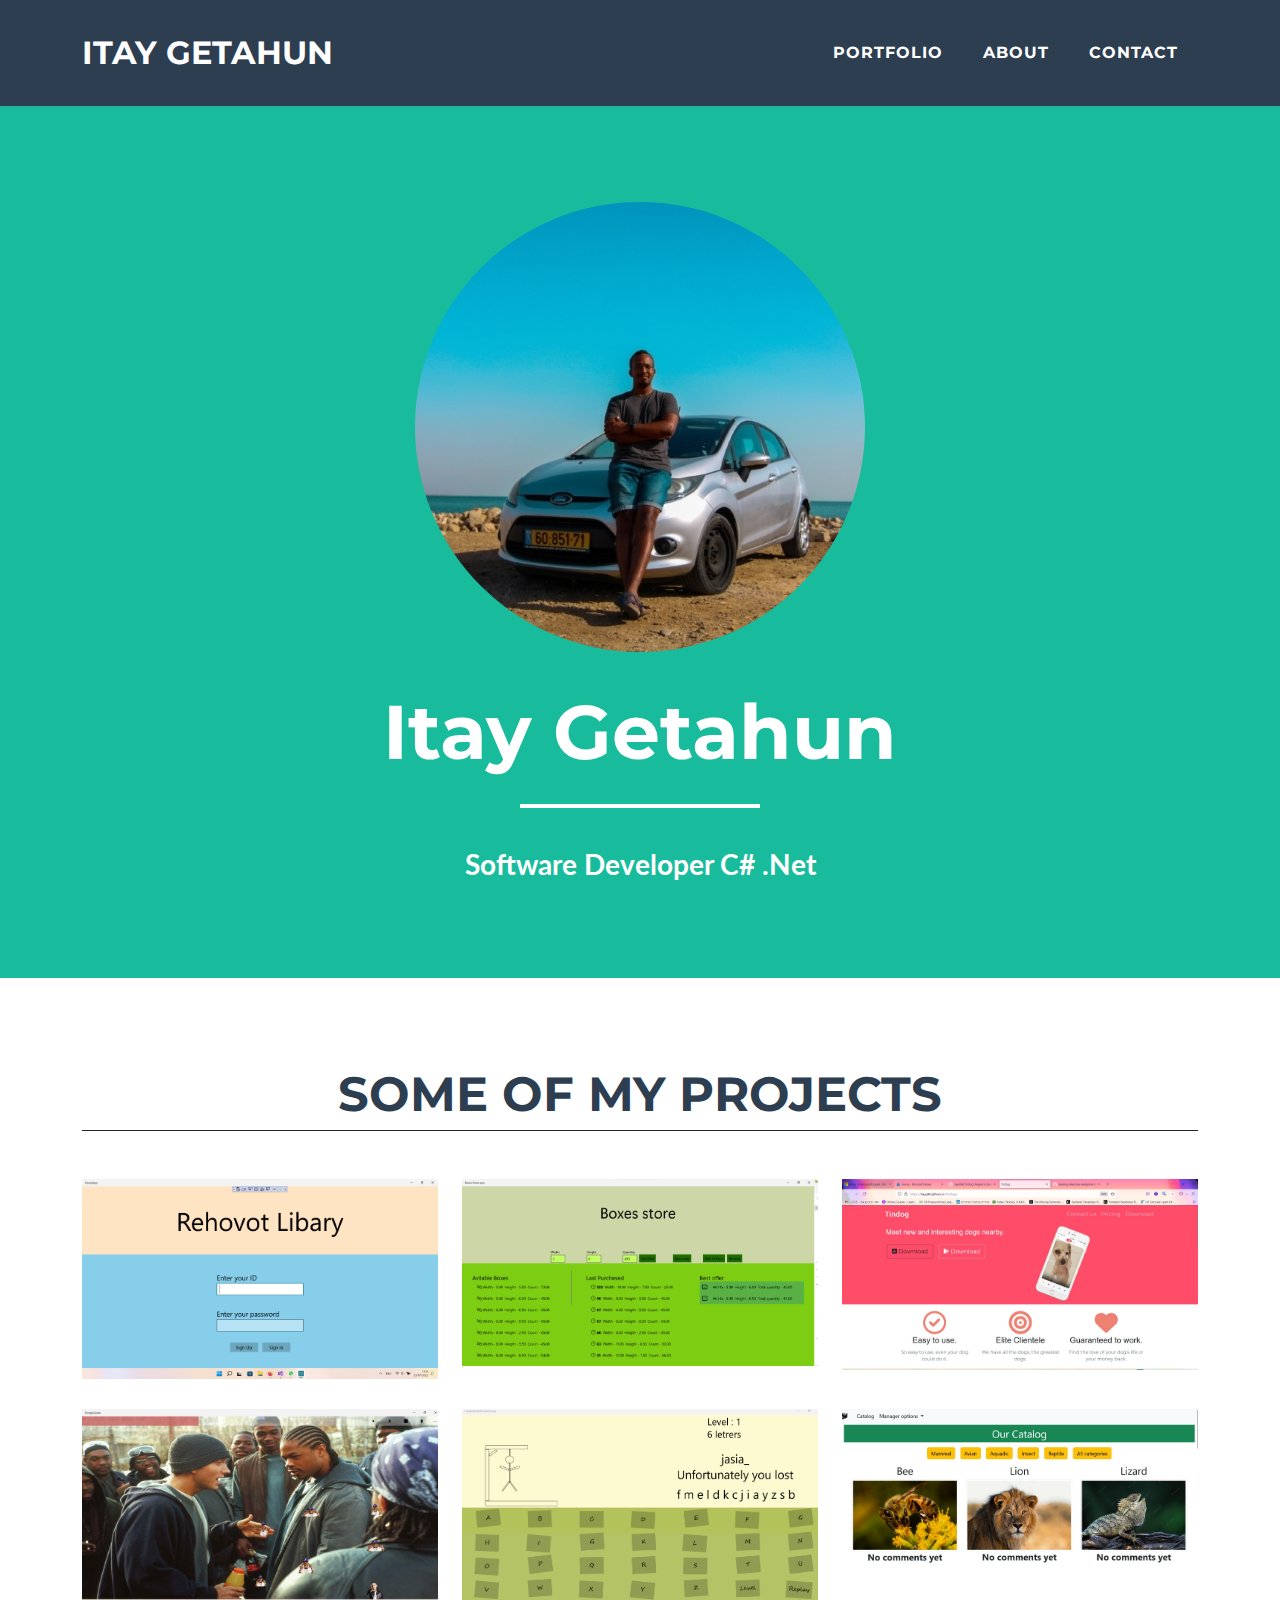
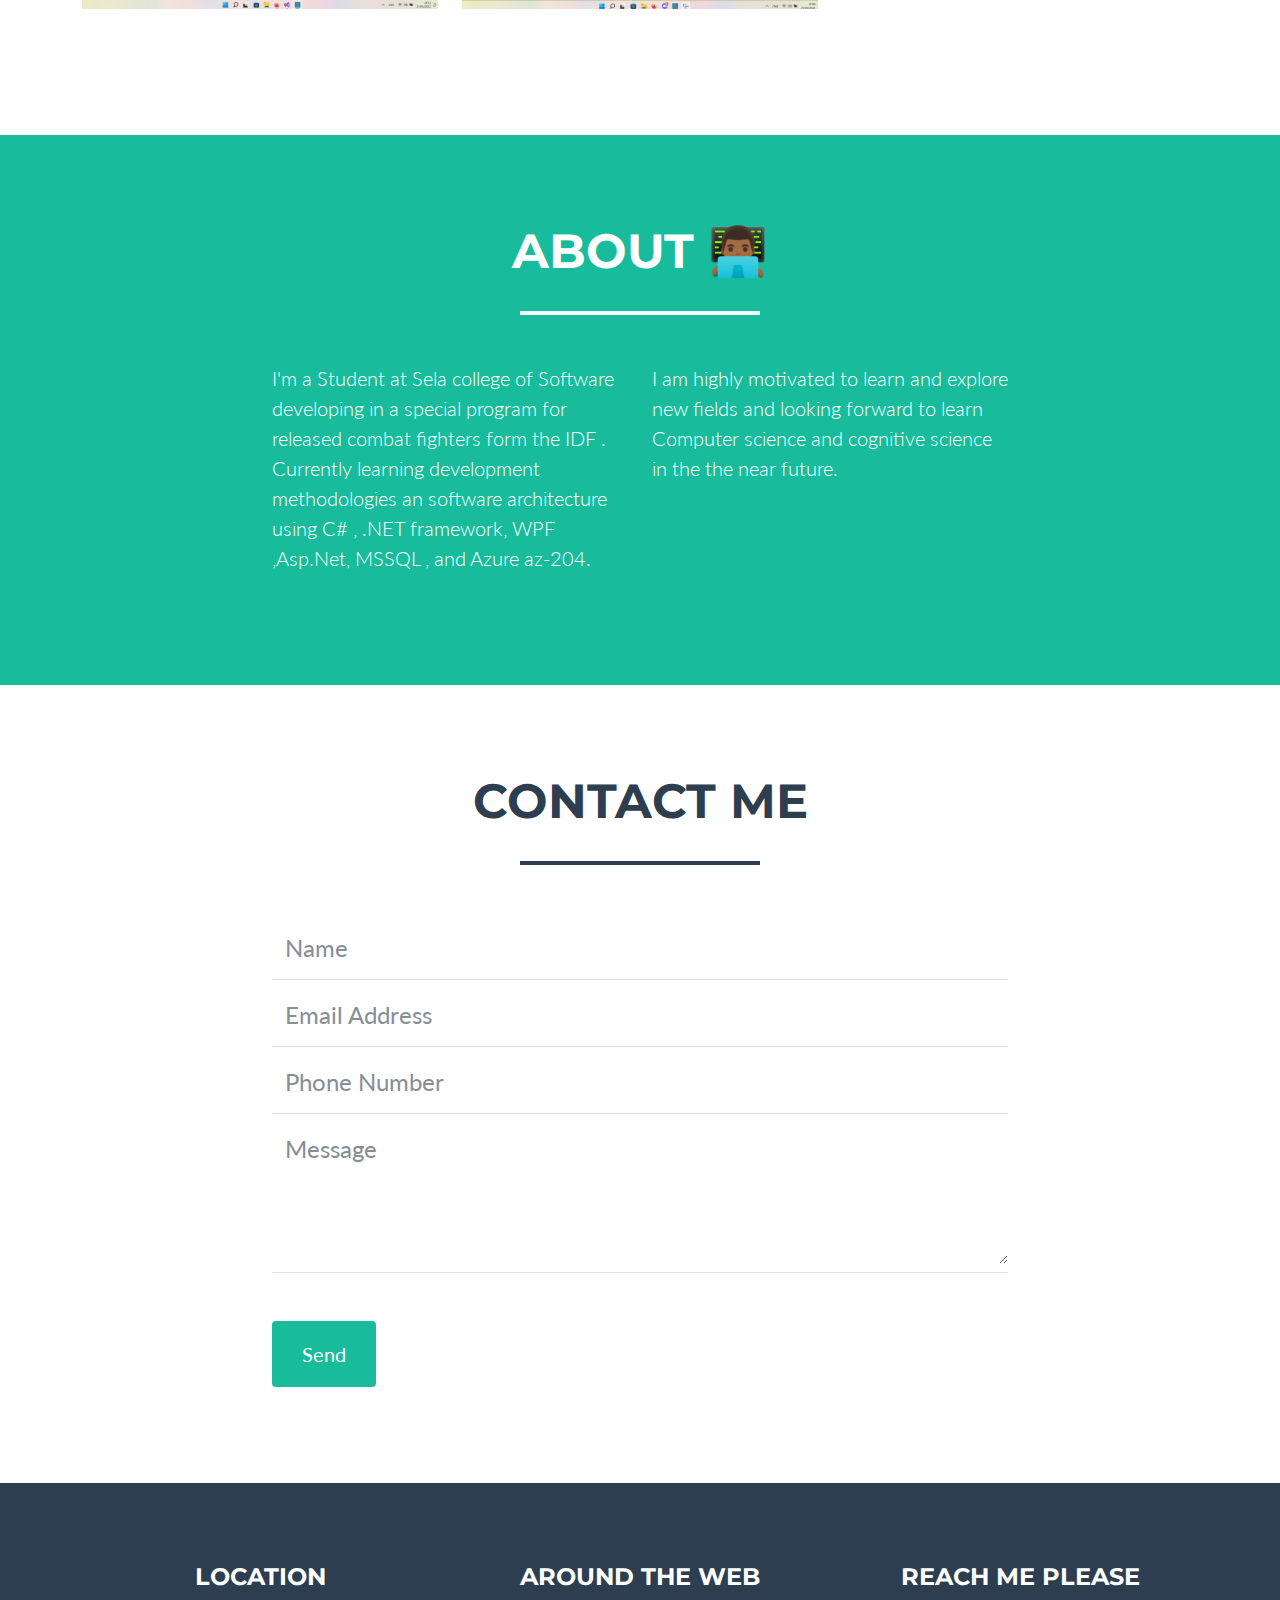
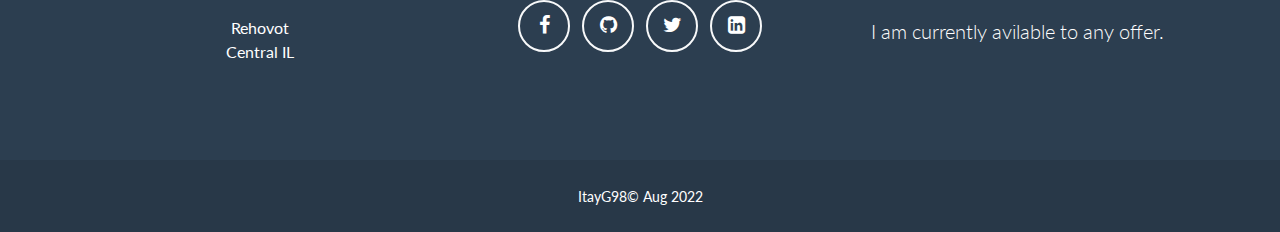
==== commit ed28812d: "Changed project to Zoo app" ====
--- a/index.html
+++ b/index.html
@@ -155,7 +155,7 @@
                   <i class="fa fa-search-plus fa-3x"></i>
                 </div>
               </div>
-              <img class="img-fluid" src="assets/photos/DiceGame.jpg" />
+              <img class="img-fluid" src="assets/photos/Catalog.jpg" />
             </a>
           </div>
         </div>
@@ -693,7 +693,7 @@
                   <hr class="star-dark mb-5" />
                   <img
                     class="img-fluid mb-5"
-                    src="assets/photos/DiceGame.jpg"
+                    src="assets/photos/Catalog.jpg"
                   />
                   <p class="mb-5">
                     I made simple nice looking dice-game using HTML css and
@@ -714,18 +714,9 @@
               class="btn btn-primary btn-lg mx-auto rounded-pill"
               role="button"
               data-bs-dismiss="modal"
-              onclick="window.location.href='https://github.com/itayG98/DiceGameJS';"
-            >
-              <i class="fa fa-close"></i>&nbsp;To Poject's page</a
-            >
-            <a
-              class="btn btn-primary btn-lg mx-auto rounded-pill"
-              role="button"
-              data-bs-dismiss="modal"
-              onclick="window.location.href='https://itayg98.github.io/DiceGameJS/';"
-            >
-              <i class="fa fa-close"></i>&nbsp;To the web page</a
-            >
+              onclick="window.location.href='https://github.com/itayG98/Zoo-Blog';"
+            >
+              <i class="fa fa-close"></i>&nbsp;To Poject's page</a      
           </div>
         </div>
       </div>
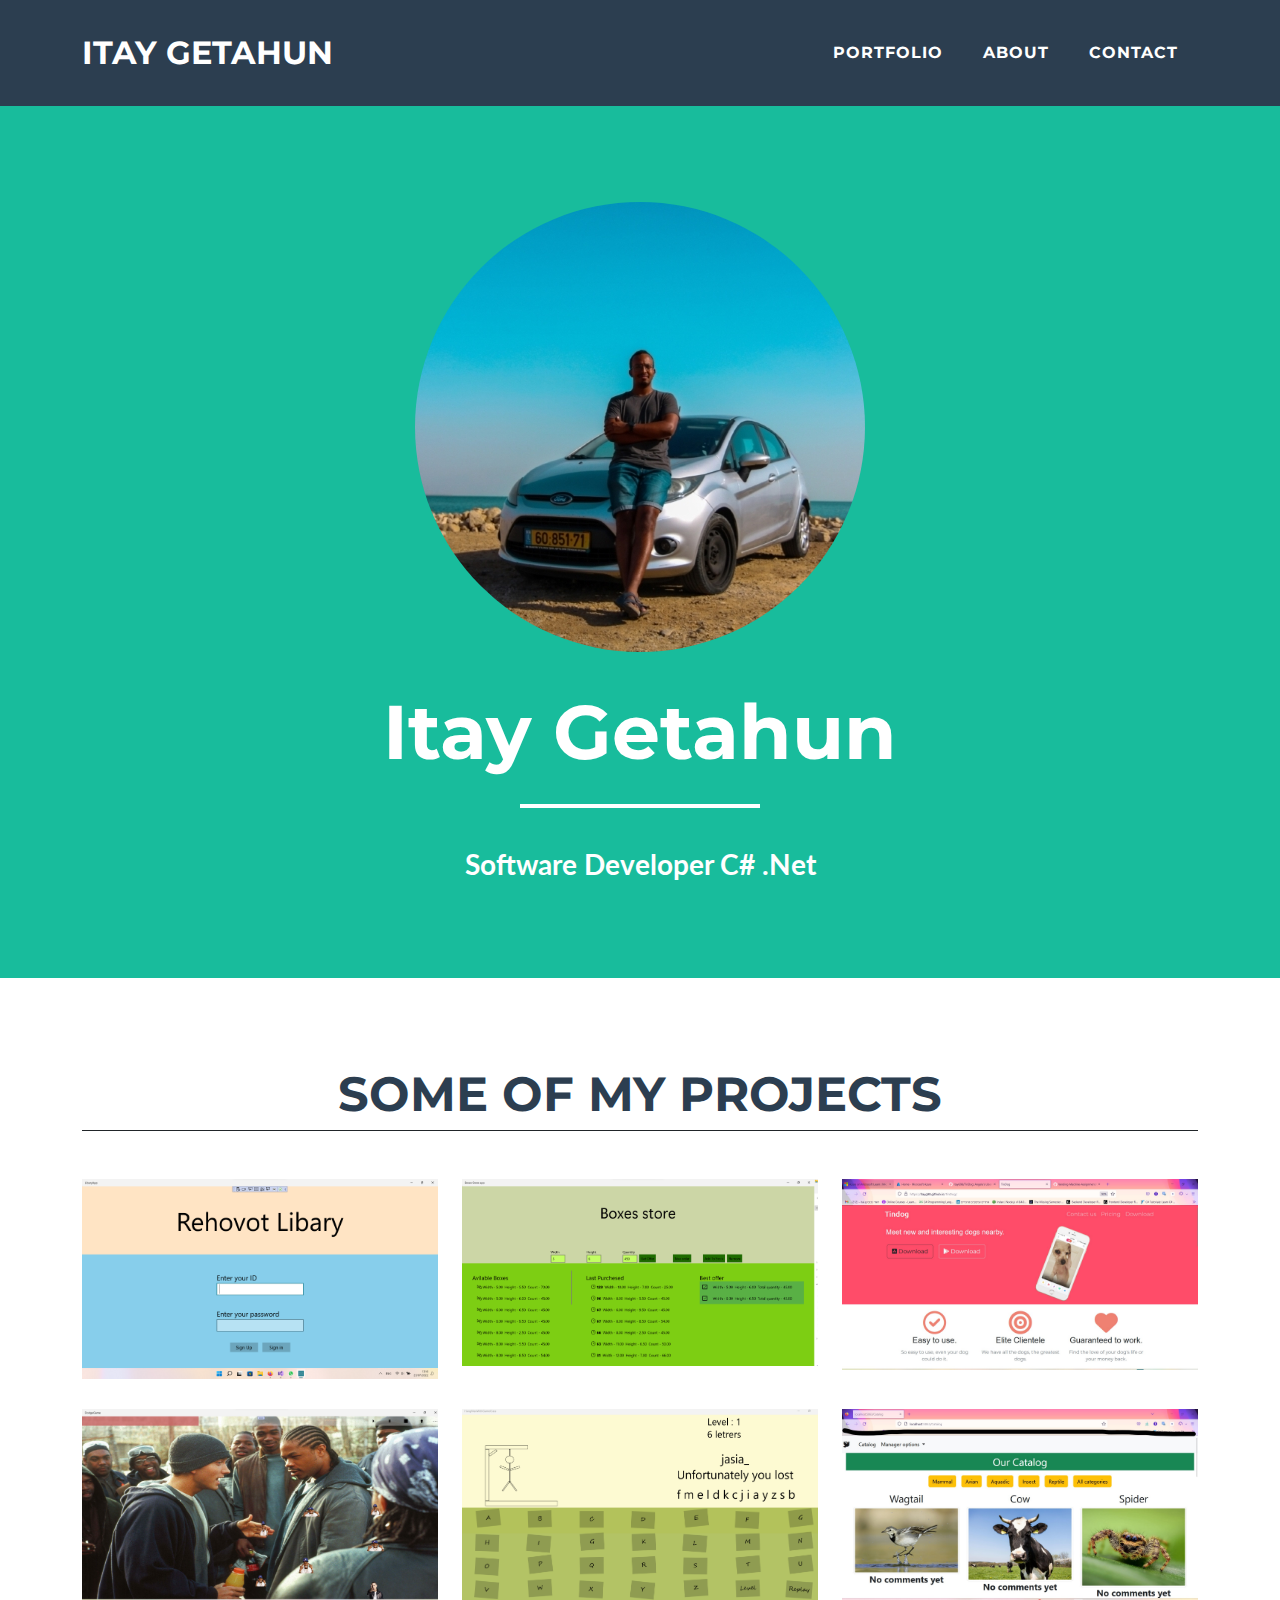
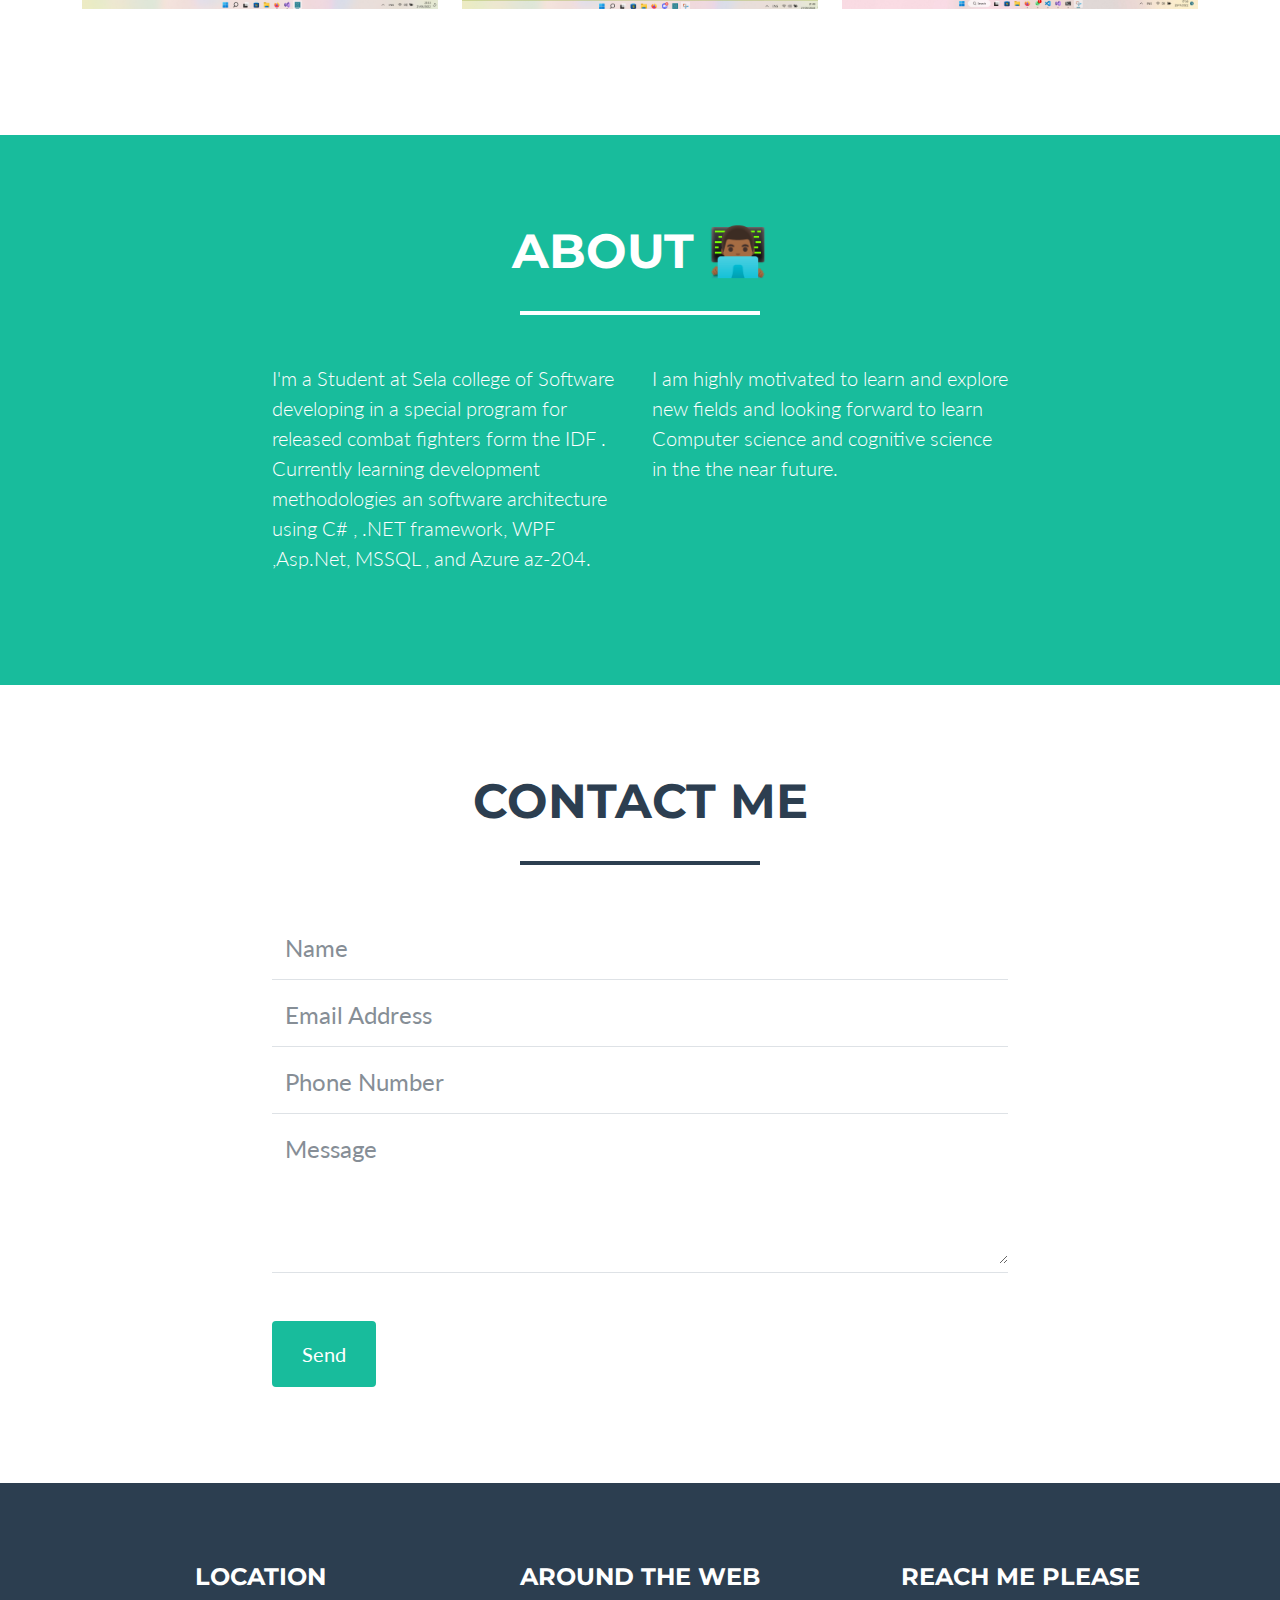
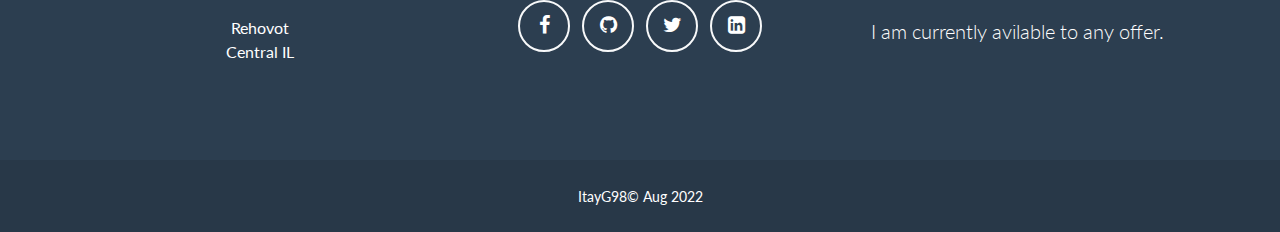
==== commit 74750196: "Updated image" ====
--- a/index.html
+++ b/index.html
@@ -696,8 +696,9 @@
                     src="assets/photos/Catalog.jpg"
                   />
                   <p class="mb-5">
-                    I made simple nice looking dice-game using HTML css and
-                    vanila javascript .
+                    This Asp.NetCore web app demonstrates MVC pattern with one Layout view contains nav bar and renderend body with difrrent views and controllers.
+                     I included one View-Component in order to keep the animels exploring divs more common between pages and styled using boostrap libary
+                     This is full stack project from generating a Code-First database to validation and all Crud operation in the web app pages
                   </p>
                 </div>
               </div>
